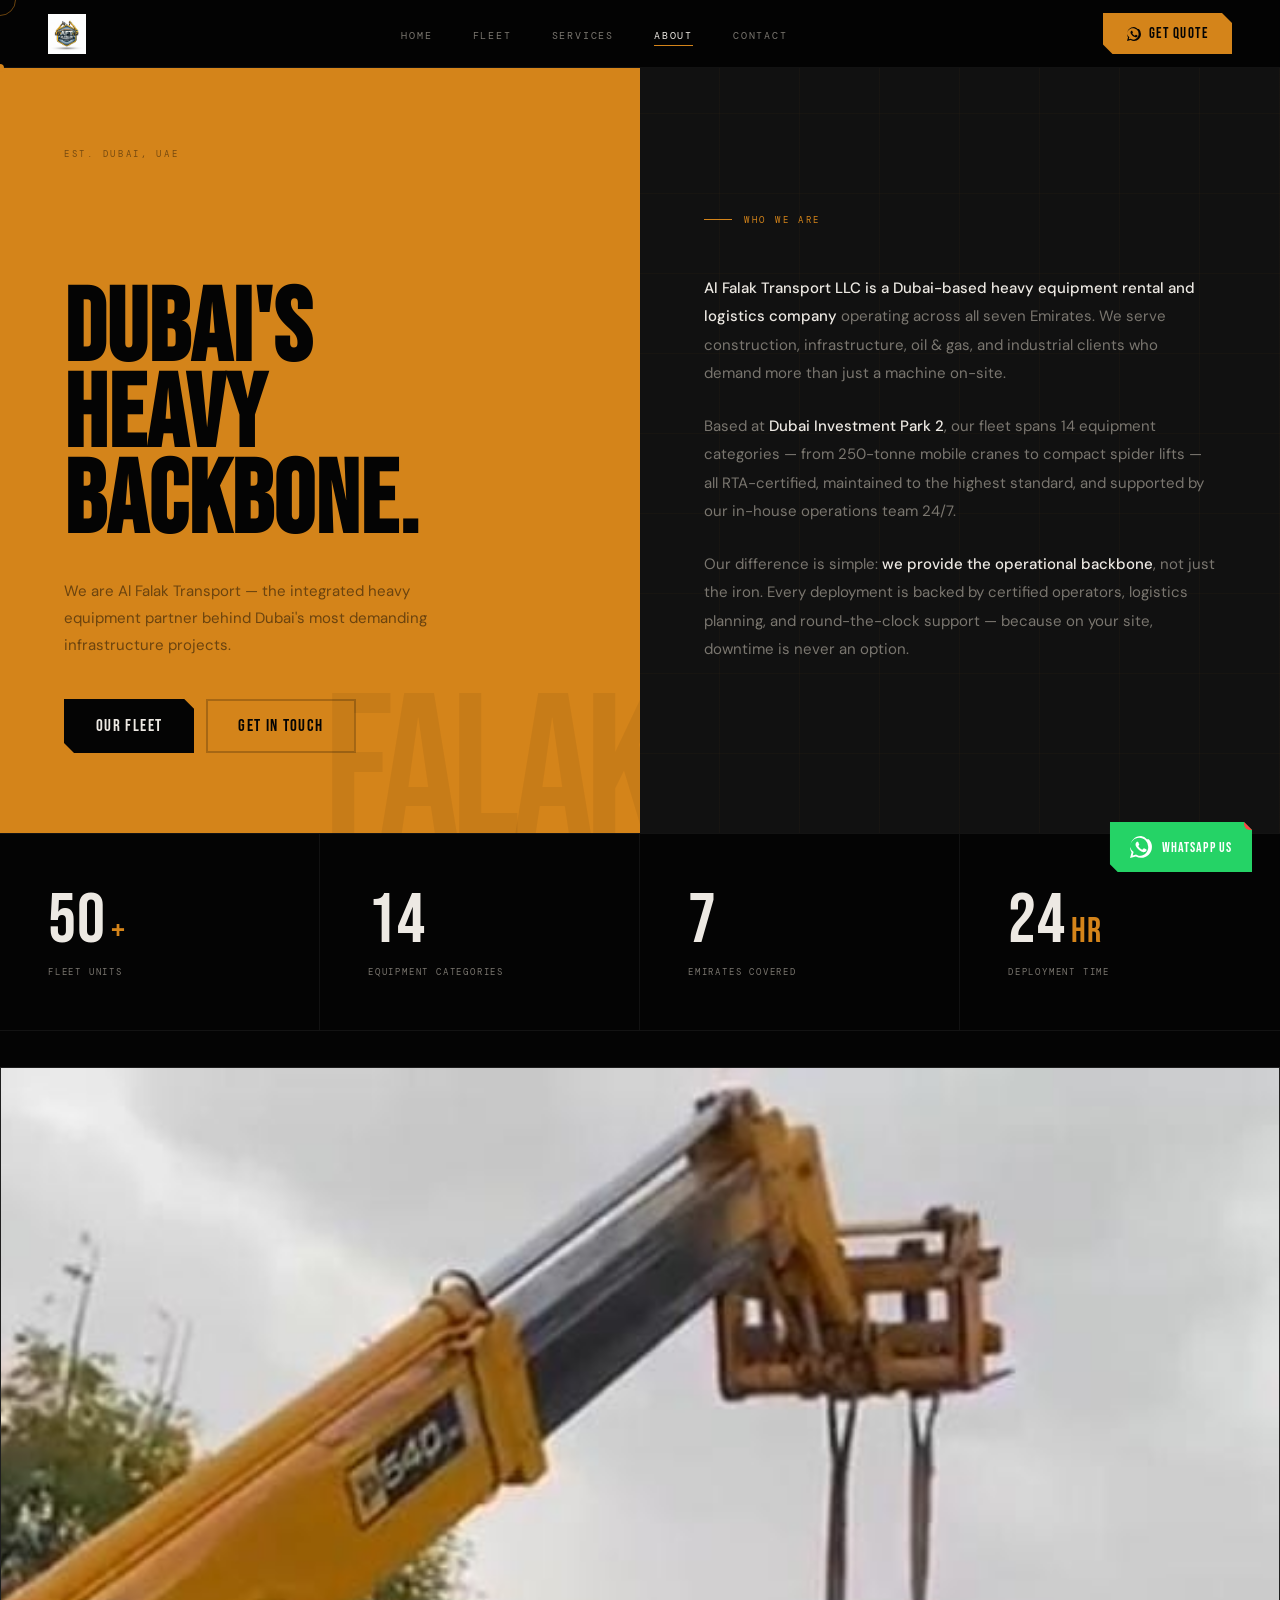
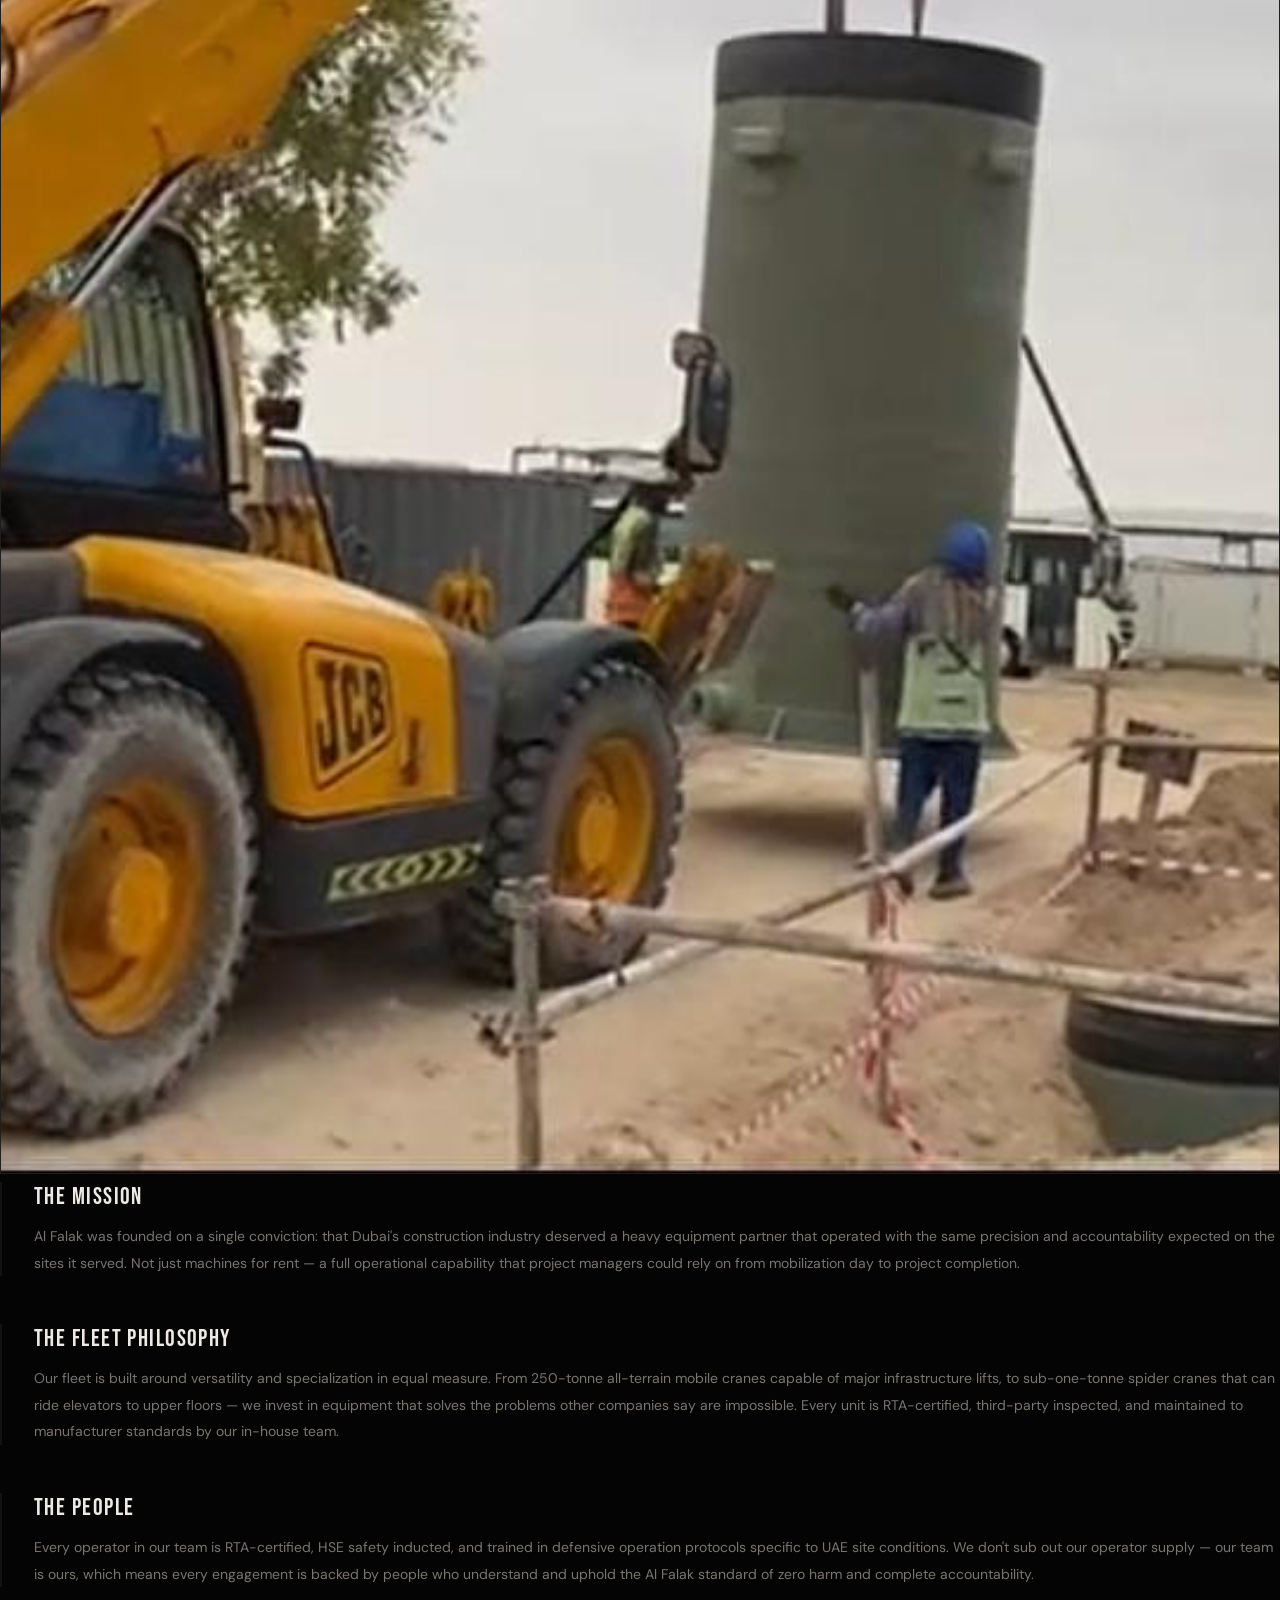
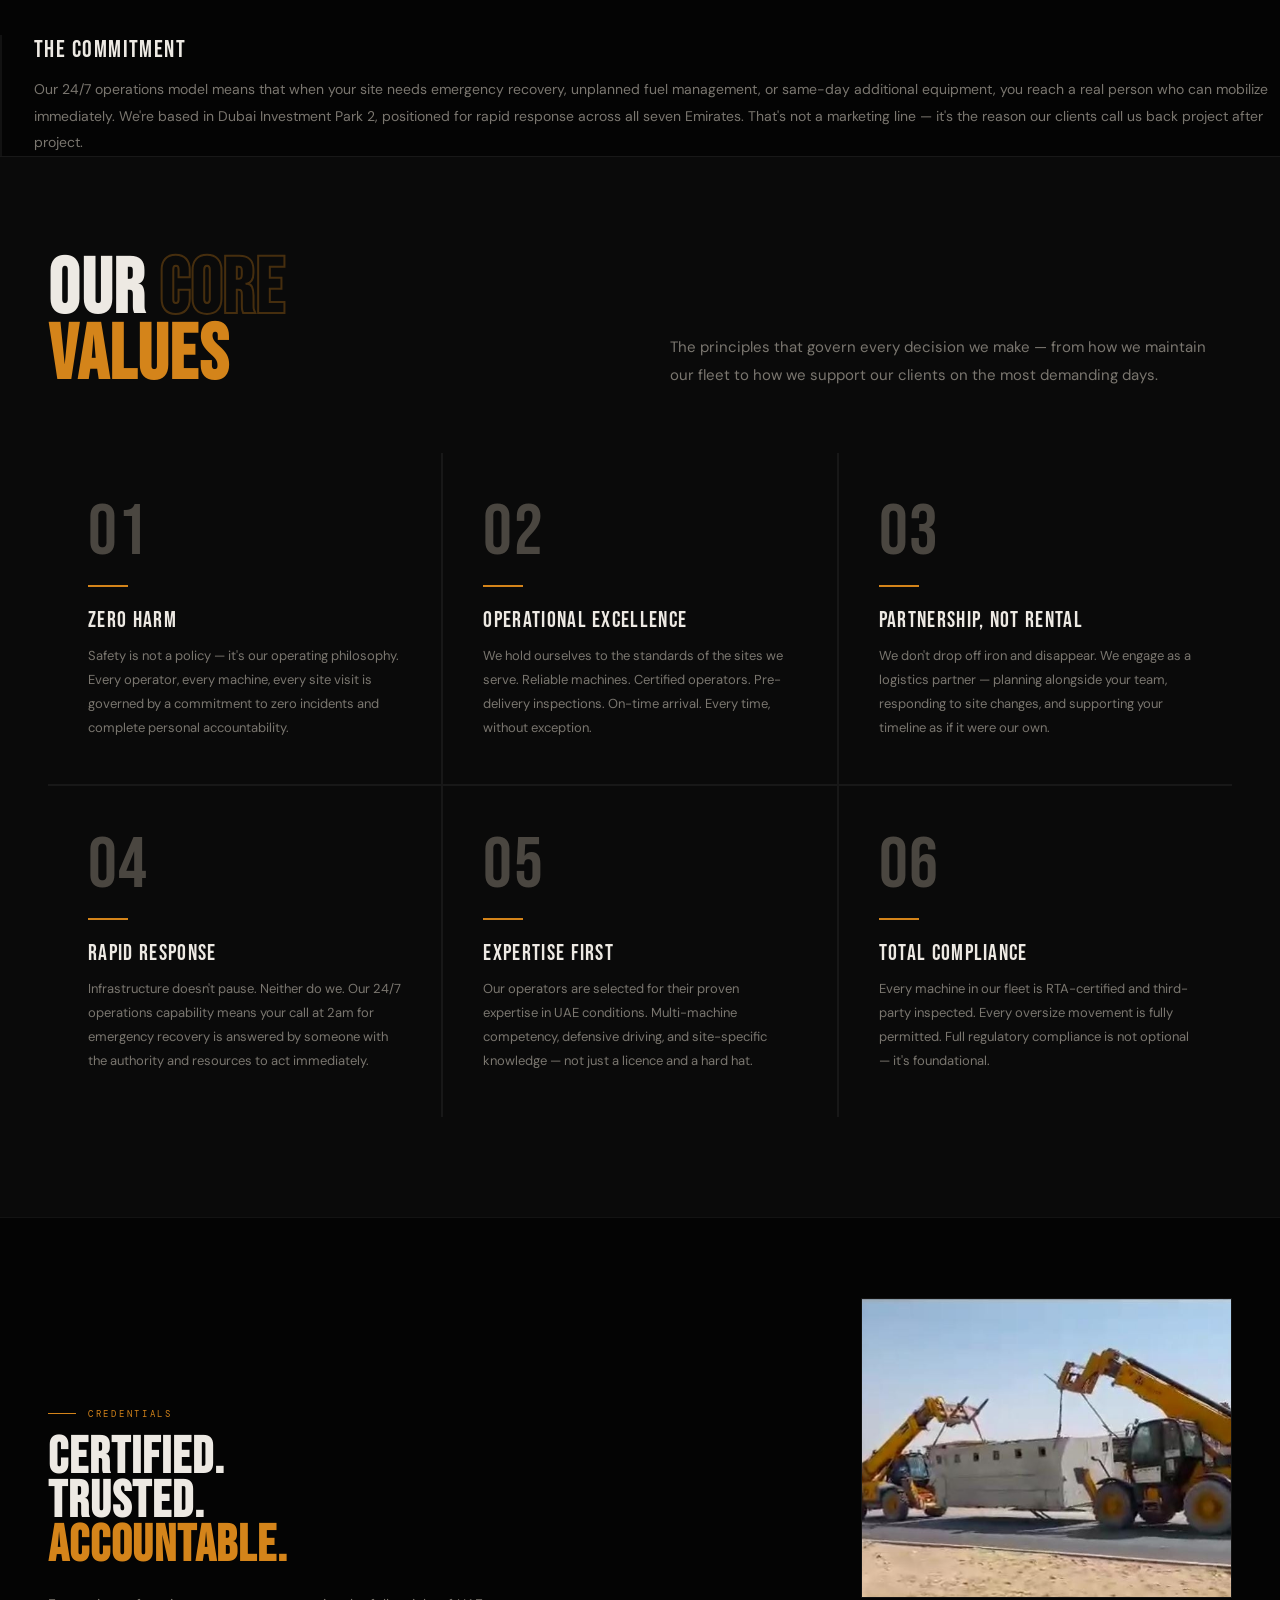
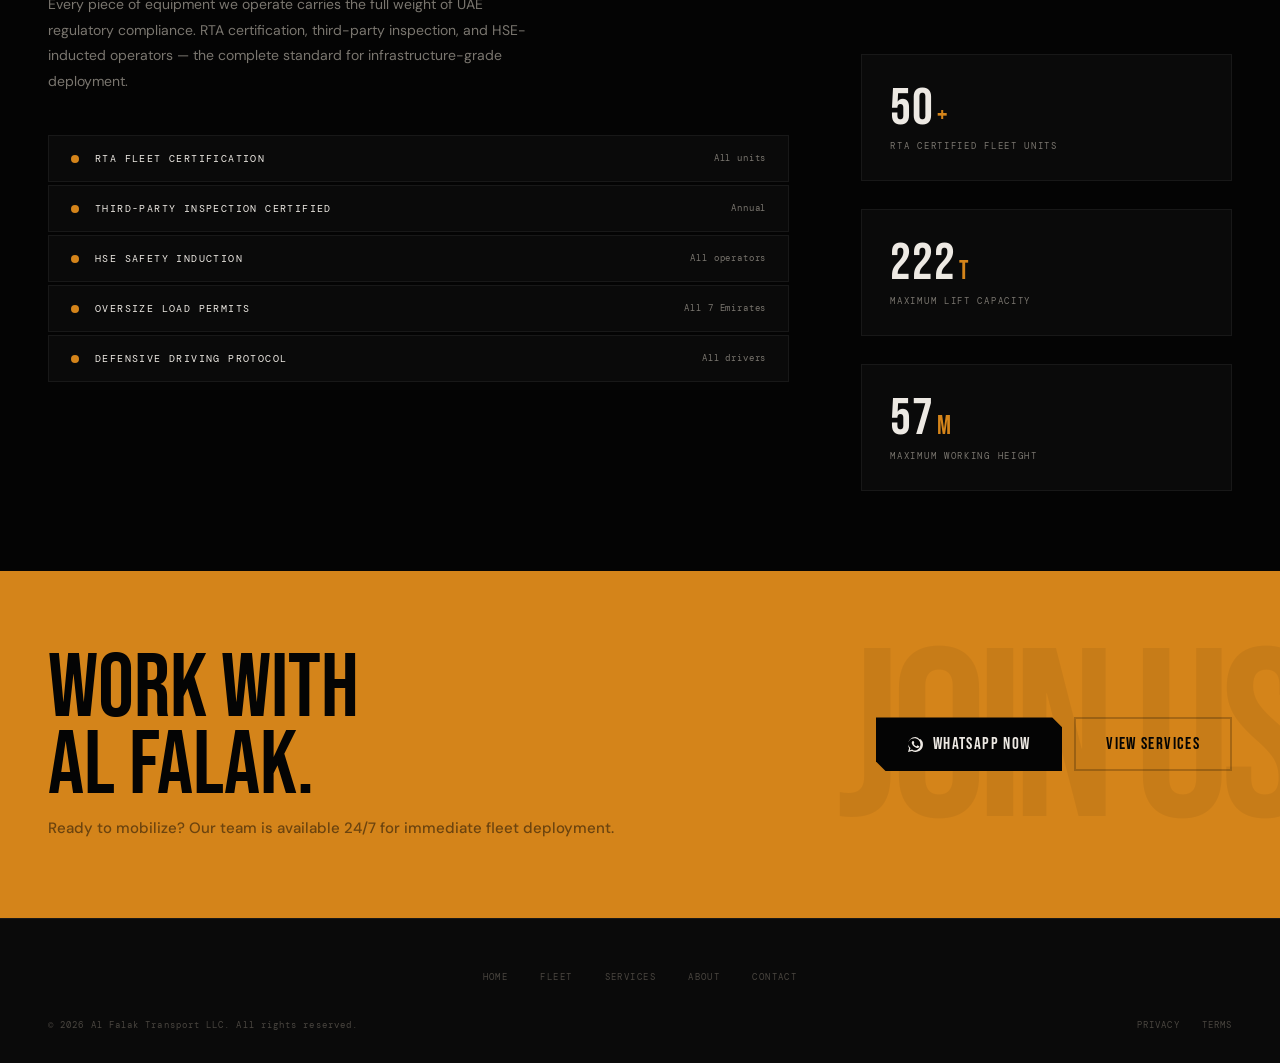
==== about.html @ 66dac96b "first commit" ====
<!DOCTYPE html>
<html lang="en">

<head>
  <meta charset="UTF-8">
  <meta name="viewport" content="width=device-width,initial-scale=1">
  <title>About — Al Falak Transport LLC</title>
  <link rel="preconnect" href="https://fonts.googleapis.com">
  <link
    href="https://fonts.googleapis.com/css2?family=Bebas+Neue&family=DM+Mono:wght@300;400;500&family=DM+Sans:opsz,wght@9..40,300;9..40,400;9..40,500&display=swap"
    rel="stylesheet">
  <style>
    :root {
      --bg: #040404;
      --s1: #0a0a0a;
      --s2: #111;
      --border: rgba(255, 255, 255, .06);
      --ba: rgba(212, 132, 26, .25);
      --amber: #D4841A;
      --a2: #F09820;
      --adim: rgba(212, 132, 26, .1);
      --w: #EDE9E3;
      --g1: #7A766F;
      --g2: #4A4640;
      --D: 'Bebas Neue', cursive;
      --M: 'DM Mono', monospace;
      --B: 'DM Sans', sans-serif;
    }

    *,
    *::before,
    *::after {
      margin: 0;
      padding: 0;
      box-sizing: border-box
    }

    html {
      scroll-behavior: smooth
    }

    body {
      background: var(--bg);
      color: var(--w);
      font-family: var(--B);
      overflow-x: hidden;
      cursor: none
    }

    a {
      text-decoration: none;
      color: inherit
    }

    #CUR {
      width: 8px;
      height: 8px;
      background: var(--amber);
      border-radius: 50%;
      position: fixed;
      pointer-events: none;
      z-index: 9990;
      transform: translate(-50%, -50%);
      transition: width .2s, height .2s
    }

    #CUR2 {
      width: 32px;
      height: 32px;
      border: 1px solid rgba(212, 132, 26, .5);
      border-radius: 50%;
      position: fixed;
      pointer-events: none;
      z-index: 9989;
      transform: translate(-50%, -50%);
      transition: width .25s, height .25s, border-color .25s
    }

    body.hov #CUR {
      width: 14px;
      height: 14px
    }

    body.hov #CUR2 {
      width: 48px;
      height: 48px;
      border-color: var(--amber)
    }

    nav {
      position: fixed;
      top: 0;
      inset-inline: 0;
      z-index: 800;
      height: 68px;
      display: flex;
      align-items: center;
      justify-content: space-between;
      padding: 0 48px;
      background: rgba(4, 4, 4, .94);
      border-bottom: 1px solid var(--border);
      backdrop-filter: blur(24px)
    }

    .logo {
      display: flex;
      align-items: center;
      gap: 14px
    }

    .logo svg {
      width: 36px;
      height: 36px
    }

    .t1 {
      font-family: var(--D);
      font-size: 22px;
      letter-spacing: .12em;
      color: var(--w)
    }

    .t2 {
      font-family: var(--M);
      font-size: 8px;
      letter-spacing: .24em;
      color: var(--amber);
      text-transform: uppercase
    }

    .nav-links {
      display: flex;
      gap: 40px;
      list-style: none
    }

    .nav-links a {
      font-family: var(--M);
      font-size: 10px;
      letter-spacing: .18em;
      text-transform: uppercase;
      color: var(--g1);
      transition: color .2s;
      position: relative
    }

    .nav-links a::after {
      content: '';
      position: absolute;
      bottom: -4px;
      left: 0;
      right: 0;
      height: 1px;
      background: var(--amber);
      transform: scaleX(0);
      transition: transform .3s
    }

    .nav-links a:hover,
    .nav-links a.active {
      color: var(--w)
    }

    .nav-links a.active::after,
    .nav-links a:hover::after {
      transform: scaleX(1)
    }

    .nav-cta {
      display: flex;
      align-items: center;
      gap: 8px;
      padding: 11px 24px;
      background: var(--amber);
      color: var(--bg);
      font-family: var(--D);
      font-size: 15px;
      letter-spacing: .1em;
      clip-path: polygon(0 0, calc(100% - 10px) 0, 100% 10px, 100% 100%, 10px 100%, 0 calc(100% - 10px));
      transition: background .2s
    }

    .nav-cta:hover {
      background: var(--a2)
    }

    /* HERO — FULL BLEED AMBER SPLIT */
    .hero {
      display: grid;
      grid-template-columns: 1fr 1fr;
      min-height: 85vh;
      margin-top: 68px
    }

    .hero-left {
      background: var(--amber);
      padding: 80px 64px;
      display: flex;
      flex-direction: column;
      justify-content: space-between;
      position: relative;
      overflow: hidden
    }

    .hero-left::before {
      content: 'FALAK';
      position: absolute;
      bottom: -40px;
      right: -20px;
      font-family: var(--D);
      font-size: 200px;
      line-height: 1;
      color: rgba(4, 4, 4, .06);
      letter-spacing: -.04em;
      pointer-events: none
    }

    .hl-tag {
      font-family: var(--M);
      font-size: 9px;
      letter-spacing: .3em;
      color: rgba(4, 4, 4, .45);
      text-transform: uppercase;
      margin-bottom: auto
    }

    .hl-h {
      font-family: var(--D);
      font-size: clamp(72px, 8vw, 128px);
      line-height: .84;
      letter-spacing: .01em;
      text-transform: uppercase;
      color: var(--bg);
      position: relative;
      z-index: 1;
      margin-bottom: 32px
    }

    .hl-sub {
      font-size: 15px;
      line-height: 1.8;
      color: rgba(4, 4, 4, .5);
      max-width: 380px;
      position: relative;
      z-index: 1
    }

    .hl-bottom {
      display: flex;
      gap: 12px;
      position: relative;
      z-index: 1;
      margin-top: 40px
    }

    .btn-dark {
      display: inline-flex;
      align-items: center;
      gap: 10px;
      padding: 16px 32px;
      background: var(--bg);
      color: var(--w);
      font-family: var(--D);
      font-size: 17px;
      letter-spacing: .08em;
      clip-path: polygon(0 0, calc(100% - 10px) 0, 100% 10px, 100% 100%, 10px 100%, 0 calc(100% - 10px));
      transition: background .2s, transform .2s
    }

    .btn-dark:hover {
      background: #1a1a1a;
      transform: translateY(-2px)
    }

    .btn-gd {
      display: inline-flex;
      align-items: center;
      gap: 10px;
      padding: 15px 30px;
      border: 2px solid rgba(4, 4, 4, .22);
      color: var(--bg);
      font-family: var(--D);
      font-size: 17px;
      letter-spacing: .08em;
      transition: background .2s, transform .2s
    }

    .btn-gd:hover {
      background: rgba(4, 4, 4, .08);
      transform: translateY(-2px)
    }

    .hero-right {
      background: var(--s2);
      padding: 80px 64px;
      display: flex;
      flex-direction: column;
      justify-content: center;
      position: relative;
      overflow: hidden
    }

    .hero-right::before {
      content: '';
      position: absolute;
      inset: 0;
      background-image: repeating-linear-gradient(0deg, transparent, transparent 79px, rgba(212, 132, 26, .03) 79px, rgba(212, 132, 26, .03) 80px), repeating-linear-gradient(90deg, transparent, transparent 79px, rgba(212, 132, 26, .03) 79px, rgba(212, 132, 26, .03) 80px)
    }

    .hr-tag {
      font-family: var(--M);
      font-size: 9px;
      letter-spacing: .3em;
      color: var(--amber);
      text-transform: uppercase;
      display: flex;
      align-items: center;
      gap: 12px;
      margin-bottom: 48px;
      position: relative;
      z-index: 1
    }

    .hr-tag::before {
      content: '';
      width: 28px;
      height: 1px;
      background: var(--amber)
    }

    .hr-body {
      position: relative;
      z-index: 1
    }

    .hr-body p {
      font-size: 15px;
      line-height: 1.9;
      color: var(--g1);
      margin-bottom: 24px
    }

    .hr-body p strong {
      color: var(--w);
      font-weight: 500
    }

    /* STATS */
    .stats {
      display: grid;
      grid-template-columns: repeat(4, 1fr);
      border-top: 1px solid var(--border);
      border-bottom: 1px solid var(--border)
    }

    .stat {
      padding: 52px 48px;
      border-right: 1px solid var(--border);
      position: relative;
      overflow: hidden;
      transition: background .3s
    }

    .stat:last-child {
      border-right: none
    }

    .stat:hover {
      background: var(--s1)
    }

    .stat::before {
      content: '';
      position: absolute;
      top: 0;
      inset-inline: 0;
      height: 2px;
      background: var(--amber);
      transform: scaleX(0);
      transform-origin: left;
      transition: transform .5s cubic-bezier(.16, 1, .3, 1)
    }

    .stat:hover::before {
      transform: scaleX(1)
    }

    .sv {
      font-family: var(--D);
      font-size: clamp(48px, 5.5vw, 80px);
      letter-spacing: .02em;
      line-height: 1;
      color: var(--w);
      display: flex;
      align-items: baseline;
      gap: 4px
    }

    .su {
      font-size: .5em;
      color: var(--amber)
    }

    .sl {
      font-family: var(--M);
      font-size: 9px;
      letter-spacing: .2em;
      color: var(--g1);
      text-transform: uppercase;
      margin-top: 10px
    }

    /* STORY */
    .story {
      display: grid;
      grid-template-columns: 1fr 2fr;
      gap: 80px;
      padding: 100px 48px;
      align-items: start
    }

    .story-aside {
      position: sticky;
      top: 100px
    }

    .sa-label {
      font-family: var(--M);
      font-size: 9px;
      letter-spacing: .3em;
      color: var(--amber);
      text-transform: uppercase;
      display: flex;
      align-items: center;
      gap: 12px;
      margin-bottom: 16px
    }

    .sa-label::before {
      content: '';
      width: 28px;
      height: 1px;
      background: var(--amber)
    }

    .sa-h {
      font-family: var(--D);
      font-size: clamp(48px, 5vw, 80px);
      line-height: .86;
      letter-spacing: .02em;
      text-transform: uppercase;
      margin-bottom: 28px
    }

    .sa-h .a {
      color: var(--amber)
    }

    .sa-img {
      width: 100%;
      aspect-ratio: 3/4;
      background: var(--s2);
      position: relative;
      overflow: hidden;
      display: flex;
      align-items: center;
      justify-content: center;
      border: 1px solid var(--border);
      margin-top: 36px
    }

    .sa-img-ph {
      text-align: center;
      padding: 24px
    }

    .sa-img-ph .phi {
      font-size: 48px;
      opacity: .06;
      display: block;
      margin-bottom: 8px
    }

    .sa-img-ph p {
      font-family: var(--M);
      font-size: 7.5px;
      letter-spacing: .16em;
      color: rgba(212, 132, 26, .2);
      line-height: 1.7
    }

    .story-body {
      display: flex;
      flex-direction: column;
      gap: 48px;
      padding-top: 8px
    }

    .sb-block {
      border-left: 2px solid var(--border);
      padding-left: 32px;
      transition: border-color .3s
    }

    .sb-block:hover {
      border-color: var(--amber)
    }

    .sbb-ttl {
      font-family: var(--D);
      font-size: 24px;
      letter-spacing: .06em;
      text-transform: uppercase;
      color: var(--w);
      margin-bottom: 12px
    }

    .sbb-txt {
      font-size: 14px;
      line-height: 1.9;
      color: var(--g1)
    }

    /* VALUES */
    .values {
      background: var(--s1);
      border-top: 1px solid var(--border);
      padding: 100px 48px
    }

    .val-head {
      display: grid;
      grid-template-columns: 1fr 1fr;
      gap: 60px;
      margin-bottom: 64px;
      align-items: end
    }

    .vh-h {
      font-family: var(--D);
      font-size: clamp(52px, 6vw, 96px);
      line-height: .86;
      letter-spacing: .02em;
      text-transform: uppercase
    }

    .vh-h .a {
      color: var(--amber)
    }

    .vh-h .stroke {
      -webkit-text-stroke: 2px rgba(212, 132, 26, .3);
      color: transparent
    }

    .vh-sub {
      font-size: 15px;
      line-height: 1.82;
      color: var(--g1)
    }

    .val-grid {
      display: grid;
      grid-template-columns: repeat(3, 1fr);
      gap: 2px;
      background: var(--border)
    }

    .val-card {
      background: var(--s1);
      padding: 44px 40px;
      position: relative;
      overflow: hidden;
      transition: background .3s
    }

    .val-card:hover {
      background: var(--s2)
    }

    .vc-num {
      font-family: var(--D);
      font-size: 72px;
      letter-spacing: .02em;
      color: var(--g2);
      line-height: 1;
      margin-bottom: 16px;
      transition: color .35s
    }

    .val-card:hover .vc-num {
      color: rgba(212, 132, 26, .15)
    }

    .vc-line {
      width: 40px;
      height: 2px;
      background: var(--amber);
      margin-bottom: 20px;
      transition: width .4s cubic-bezier(.16, 1, .3, 1)
    }

    .val-card:hover .vc-line {
      width: 72px
    }

    .vc-ttl {
      font-family: var(--D);
      font-size: 22px;
      letter-spacing: .06em;
      text-transform: uppercase;
      color: var(--w);
      margin-bottom: 10px
    }

    .vc-txt {
      font-size: 13px;
      line-height: 1.85;
      color: var(--g1)
    }

    /* TEAM / CERTS */
    .certs {
      padding: 80px 48px;
      display: grid;
      grid-template-columns: 2fr 1fr;
      gap: 72px;
      align-items: center;
      border-top: 1px solid var(--border)
    }



    .cl-tag {
      font-family: var(--M);
      font-size: 9px;
      letter-spacing: .3em;
      color: var(--amber);
      text-transform: uppercase;
      display: flex;
      align-items: center;
      gap: 12px;
      margin-bottom: 16px
    }

    .cl-tag::before {
      content: '';
      width: 28px;
      height: 1px;
      background: var(--amber)
    }

    .cl-h {
      font-family: var(--D);
      font-size: clamp(40px, 4vw, 64px);
      line-height: .86;
      letter-spacing: .02em;
      text-transform: uppercase;
      margin-bottom: 24px
    }

    .cl-h .a {
      color: var(--amber)
    }

    .cl-txt {
      font-size: 14px;
      line-height: 1.85;
      color: var(--g1);
      max-width: 480px;
      margin-bottom: 40px
    }

    .cert-badges {
      display: flex;
      flex-direction: column;
      gap: 3px
    }

    .cert-badge {
      display: flex;
      align-items: center;
      gap: 16px;
      padding: 16px 22px;
      background: var(--s1);
      border: 1px solid var(--border);
      transition: border-color .3s, background .3s
    }

    .cert-badge:hover {
      background: var(--s2);
      border-color: var(--ba)
    }

    .cb-dot {
      width: 8px;
      height: 8px;
      border-radius: 50%;
      background: var(--amber);
      flex-shrink: 0
    }

    .cb-text {
      font-family: var(--M);
      font-size: 10px;
      letter-spacing: .14em;
      color: var(--w);
      text-transform: uppercase
    }

    .cb-note {
      font-family: var(--M);
      font-size: 8.5px;
      letter-spacing: .1em;
      color: var(--g1);
      margin-left: auto
    }

    .cert-right {
      display: flex;
      flex-direction: column;
      gap: 28px
    }

    .cri-block {
      padding: 28px;
      background: var(--s1);
      border: 1px solid var(--border);
      position: relative;
      overflow: hidden;
      transition: border-color .3s
    }

    .cri-block:hover {
      border-color: var(--ba)
    }

    .cri-val {
      font-family: var(--D);
      font-size: 52px;
      letter-spacing: .02em;
      color: var(--w);
      line-height: 1;
      display: flex;
      align-items: baseline;
      gap: 3px
    }

    .cri-val .u {
      font-size: 26px;
      color: var(--amber)
    }

    .cri-lbl {
      font-family: var(--M);
      font-size: 8.5px;
      letter-spacing: .2em;
      color: var(--g1);
      text-transform: uppercase;
      margin-top: 6px
    }

    /* CTA */
    .cta-band {
      background: var(--amber);
      padding: 80px 48px;
      position: relative;
      overflow: hidden;
      display: flex;
      align-items: center;
      justify-content: space-between;
      gap: 32px;
      flex-wrap: wrap
    }

    .cta-band::before {
      content: 'JOIN US';
      position: absolute;
      right: -20px;
      top: 50%;
      transform: translateY(-50%);
      font-family: var(--D);
      font-size: 240px;
      line-height: 1;
      color: rgba(4, 4, 4, .06);
      pointer-events: none;
      white-space: nowrap;
      letter-spacing: -.04em
    }

    .cta-h {
      font-family: var(--D);
      font-size: clamp(48px, 7vw, 108px);
      line-height: .86;
      text-transform: uppercase;
      color: var(--bg);
      position: relative;
      z-index: 1
    }

    .cta-sub {
      font-size: 15px;
      color: rgba(4, 4, 4, .5);
      margin-top: 12px;
      font-weight: 500
    }

    .cta-btns {
      display: flex;
      gap: 12px;
      position: relative;
      z-index: 1;
      flex-wrap: wrap
    }

    footer {
      background: var(--s1);
      border-top: 1px solid var(--border);
      padding: 52px 48px 32px
    }

    .foot-bot {
      display: flex;
      justify-content: space-between;
      align-items: center;
      flex-wrap: wrap;
      gap: 12px
    }

    .foot-links {
      display: flex;
      gap: 32px;
      justify-content: center;
      flex-wrap: wrap;
      margin-bottom: 36px
    }

    .foot-links a {
      font-family: var(--M);
      font-size: 9px;
      letter-spacing: .16em;
      text-transform: uppercase;
      color: var(--g2);
      transition: color .2s
    }

    .foot-links a:hover {
      color: var(--amber)
    }

    .copy {
      font-family: var(--M);
      font-size: 9px;
      letter-spacing: .12em;
      color: var(--g2)
    }

    .legal {
      display: flex;
      gap: 22px
    }

    .legal a {
      font-family: var(--M);
      font-size: 9px;
      letter-spacing: .12em;
      color: var(--g2);
      text-transform: uppercase;
      transition: color .2s
    }

    .legal a:hover {
      color: var(--g1)
    }

    .rev {
      opacity: 0;
      transform: translateY(36px);
      transition: opacity .9s ease, transform .9s cubic-bezier(.16, 1, .3, 1)
    }

    .rev.in {
      opacity: 1;
      transform: none
    }

    .d1 {
      transition-delay: .1s
    }

    .d2 {
      transition-delay: .2s
    }

    .d3 {
      transition-delay: .3s
    }

    .d4 {
      transition-delay: .4s
    }

    @media(max-width:1100px) {
      .story {
        grid-template-columns: 1fr
      }

      .story-aside {
        position: static
      }

      .val-grid {
        grid-template-columns: repeat(2, 1fr)
      }

      .certs {
        grid-template-columns: 1fr
      }
    }

    @media(max-width:900px) {
      .hero {
        grid-template-columns: 1fr
      }

      .val-head {
        grid-template-columns: 1fr
      }

      .stats {
        grid-template-columns: repeat(2, 1fr)
      }
    }

    @media(max-width:700px) {
      nav {
        padding: 0 20px
      }

      .nav-links {
        display: none
      }

      .hero-left,
      .hero-right {
        padding: 60px 24px
      }

      .stats .stat {
        padding: 36px 24px
      }

      .story,
      .values,
      .certs {
        padding: 64px 24px
      }

      .cta-band {
        padding: 64px 24px;
        flex-direction: column
      }

      .cta-btns {
        flex-direction: column;
        width: 100%
      }

      .val-grid {
        grid-template-columns: 1fr
      }

      footer {
        padding: 40px 20px 24px
      }
    }

    .wa-float {
      position: fixed;
      bottom: 28px;
      right: 28px;
      z-index: 8000
    }

    .wa-bubble {
      display: flex;
      align-items: center;
      gap: 10px;
      background: #25D366;
      padding: 14px 20px;
      clip-path: polygon(0 0, calc(100% - 8px) 0, 100% 8px, 100% 100%, 8px 100%, 0 calc(100% - 8px));
      cursor: pointer;
      transition: transform .2s;
      text-decoration: none;
      box-shadow: 0 4px 24px rgba(37, 211, 102, .3)
    }

    .wa-bubble:hover {
      transform: translateY(-3px)
    }

    .wa-label {
      font-family: var(--D);
      font-size: 14px;
      letter-spacing: .08em;
      color: #fff;
      white-space: nowrap
    }

    .wa-ping {
      position: absolute;
      top: -4px;
      right: -4px;
      width: 12px;
      height: 12px;
      border-radius: 50%;
      background: #ff4444;
      animation: waping 1.8s ease-in-out infinite
    }

    @keyframes waping {

      0%,
      100% {
        transform: scale(1);
        opacity: 1
      }

      50% {
        transform: scale(1.5);
        opacity: 0
      }
    }
  </style>
</head>

<body>
  <div class="wa-float"><a href="https://wa.me/971551092200" class="wa-bubble" target="_blank" rel="noopener">
      <div class="wa-ping"
        style="position:absolute;top:-4px;right:-4px;width:12px;height:12px;border-radius:50%;background:#ff4444;animation:waping 1.8s ease-in-out infinite">
      </div><svg width="22" height="22" viewBox="0 0 24 24" fill="white">
        <path
          d="M17.47 14.38c-.3-.15-1.76-.87-2.03-.97-.27-.1-.47-.15-.67.15-.2.3-.77.97-.94 1.16-.17.2-.35.22-.64.08-.3-.15-1.26-.46-2.39-1.48-.88-.79-1.48-1.76-1.65-2.06-.17-.3-.02-.46.13-.6.13-.14.3-.35.45-.52.15-.17.2-.3.3-.5.1-.2.05-.37-.02-.52-.08-.15-.67-1.61-.92-2.21-.24-.58-.49-.5-.67-.51-.17-.01-.37-.01-.57-.01-.2 0-.52.07-.79.37-.27.3-1.04 1.02-1.04 2.48s1.07 2.88 1.21 3.07c.15.2 2.1 3.2 5.08 4.49.71.3 1.26.49 1.69.63.71.23 1.36.19 1.87.12.57-.09 1.76-.72 2.01-1.41.25-.7.25-1.29.17-1.41-.07-.13-.27-.2-.57-.35m-5.42 7.4h-.01a9.87 9.87 0 01-5.03-1.38l-.36-.21-3.74.98 1-3.65-.24-.37A9.86 9.86 0 01.16 11.89C.16 6.44 4.6 2 10.05 2c2.64 0 5.12 1.03 6.99 2.9a9.82 9.82 0 012.89 6.99c0 5.45-4.44 9.88-9.88 9.88m8.41-18.3A11.81 11.81 0 0012.05 0C5.5 0 .16 5.34.16 11.89c0 2.1.55 4.14 1.59 5.95L.06 24l6.3-1.65a11.88 11.88 0 005.68 1.45h.01c6.55 0 11.89-5.34 11.89-11.89a11.82 11.82 0 00-3.48-8.41" />
      </svg><span class="wa-label">WhatsApp Us</span>
    </a></div>
  <div id="CUR"></div>
  <div id="CUR2"></div>
  <nav>
    <a href="index.html" class="logo">
      <img src="images/ui/logo.jpg" alt="Al Falak Transport Logo" style="height:40px;width:auto;display:block;">
    </a>
    <ul class="nav-links">
      <li><a href="index.html">Home</a></li>
      <li><a href="fleet.html">Fleet</a></li>
      <li><a href="services.html">Services</a></li>
      <li><a href="about.html" class="active">About</a></li>
      <li><a href="contact.html">Contact</a></li>
    </ul>
    <a href="https://wa.me/971551092200" class="nav-cta">
      <svg width="14" height="14" viewBox="0 0 24 24" fill="currentColor">
        <path
          d="M17.47 14.38c-.3-.15-1.76-.87-2.03-.97-.27-.1-.47-.15-.67.15-.2.3-.77.97-.94 1.16-.17.2-.35.22-.64.08-.3-.15-1.26-.46-2.39-1.48-.88-.79-1.48-1.76-1.65-2.06-.17-.3-.02-.46.13-.6.13-.14.3-.35.45-.52.15-.17.2-.3.3-.5.1-.2.05-.37-.02-.52-.08-.15-.67-1.61-.92-2.21-.24-.58-.49-.5-.67-.51-.17-.01-.37-.01-.57-.01-.2 0-.52.07-.79.37-.27.3-1.04 1.02-1.04 2.48s1.07 2.88 1.21 3.07c.15.2 2.1 3.2 5.08 4.49.71.3 1.26.49 1.69.63.71.23 1.36.19 1.87.12.57-.09 1.76-.72 2.01-1.41.25-.7.25-1.29.17-1.41-.07-.13-.27-.2-.57-.35m-5.42 7.4h-.01a9.87 9.87 0 01-5.03-1.38l-.36-.21-3.74.98 1-3.65-.24-.37A9.86 9.86 0 01.16 11.89C.16 6.44 4.6 2 10.05 2c2.64 0 5.12 1.03 6.99 2.9a9.82 9.82 0 012.89 6.99c0 5.45-4.44 9.88-9.88 9.88m8.41-18.3A11.81 11.81 0 0012.05 0C5.5 0 .16 5.34.16 11.89c0 2.1.55 4.14 1.59 5.95L.06 24l6.3-1.65a11.88 11.88 0 005.68 1.45h.01c6.55 0 11.89-5.34 11.89-11.89a11.82 11.82 0 00-3.48-8.41" />
      </svg>
      GET QUOTE
    </a>
  </nav>

  <!-- HERO SPLIT -->
  <div class="hero">
    <div class="hero-left">
      <div class="hl-tag">Est. Dubai, UAE</div>
      <h1 class="hl-h">DUBAI'S<br>HEAVY<br>BACKBONE.</h1>
      <div>
        <p class="hl-sub">We are Al Falak Transport — the integrated heavy equipment partner behind Dubai's most
          demanding infrastructure projects.</p>
        <div class="hl-bottom">
          <a href="fleet.html" class="btn-dark">Our Fleet</a>
          <a href="contact.html" class="btn-gd">Get in Touch</a>
        </div>
      </div>
    </div>
    <div class="hero-right">
      <div class="hr-tag">Who We Are</div>
      <div class="hr-body">
        <p><strong>Al Falak Transport LLC is a Dubai-based heavy equipment rental and logistics company</strong>
          operating across all seven Emirates. We serve construction, infrastructure, oil & gas, and industrial clients
          who demand more than just a machine on-site.</p>
        <p>Based at <strong>Dubai Investment Park 2</strong>, our fleet spans 14 equipment categories — from 250-tonne
          mobile cranes to compact spider lifts — all RTA-certified, maintained to the highest standard, and supported
          by our in-house operations team 24/7.</p>
        <p>Our difference is simple: <strong>we provide the operational backbone</strong>, not just the iron. Every
          deployment is backed by certified operators, logistics planning, and round-the-clock support — because on your
          site, downtime is never an option.</p>
      </div>
    </div>
  </div>

  <!-- STATS -->
  <div class="stats">
    <div class="stat rev">
      <div class="sv"><span class="counter" data-to="50">0</span><span class="su">+</span></div>
      <div class="sl">Fleet Units</div>
    </div>
    <div class="stat rev d1">
      <div class="sv"><span class="counter" data-to="14">0</span></div>
      <div class="sl">Equipment Categories</div>
    </div>
    <div class="stat rev d2">
      <div class="sv"><span class="counter" data-to="7">0</span></div>
      <div class="sl">Emirates Covered</div>
    </div>
    <div class="stat rev d3">
      <div class="sv"><span class="counter" data-to="24">0</span><span class="su">hr</span></div>
      <div class="sl">Deployment Time</div>
    </div>
  </div>

  <!-- STORY -->
  <div class="sa-img">
    <img src="images/content/fleet_yard.jpg" alt="Al Falak fleet in yard"
      style="width:100%;height:100%;object-fit:cover;">
  </div>
  </div>
  <div class="story-body">
    <div class="sb-block rev">
      <div class="sbb-ttl">The Mission</div>
      <div class="sbb-txt">Al Falak was founded on a single conviction: that Dubai's construction industry deserved a
        heavy equipment partner that operated with the same precision and accountability expected on the sites it
        served. Not just machines for rent — a full operational capability that project managers could rely on from
        mobilization day to project completion.</div>
    </div>
    <div class="sb-block rev d1">
      <div class="sbb-ttl">The Fleet Philosophy</div>
      <div class="sbb-txt">Our fleet is built around versatility and specialization in equal measure. From 250-tonne
        all-terrain mobile cranes capable of major infrastructure lifts, to sub-one-tonne spider cranes that can ride
        elevators to upper floors — we invest in equipment that solves the problems other companies say are
        impossible. Every unit is RTA-certified, third-party inspected, and maintained to manufacturer standards by
        our in-house team.</div>
    </div>
    <div class="sb-block rev d2">
      <div class="sbb-ttl">The People</div>
      <div class="sbb-txt">Every operator in our team is RTA-certified, HSE safety inducted, and trained in defensive
        operation protocols specific to UAE site conditions. We don't sub out our operator supply — our team is ours,
        which means every engagement is backed by people who understand and uphold the Al Falak standard of zero harm
        and complete accountability.</div>
    </div>
    <div class="sb-block rev d3">
      <div class="sbb-ttl">The Commitment</div>
      <div class="sbb-txt">Our 24/7 operations model means that when your site needs emergency recovery, unplanned
        fuel management, or same-day additional equipment, you reach a real person who can mobilize immediately. We're
        based in Dubai Investment Park 2, positioned for rapid response across all seven Emirates. That's not a
        marketing line — it's the reason our clients call us back project after project.</div>
    </div>
  </div>
  </div>

  <!-- VALUES -->
  <div class="values">
    <div class="val-head rev">
      <div>
        <h2 class="vh-h">OUR <span class="stroke">CORE</span><br><span class="a">VALUES</span></h2>
      </div>
      <p class="vh-sub">The principles that govern every decision we make — from how we maintain our fleet to how we
        support our clients on the most demanding days.</p>
    </div>
    <div class="val-grid">
      <div class="val-card rev">
        <div class="vc-num">01</div>
        <div class="vc-line"></div>
        <div class="vc-ttl">Zero Harm</div>
        <div class="vc-txt">Safety is not a policy — it's our operating philosophy. Every operator, every machine, every
          site visit is governed by a commitment to zero incidents and complete personal accountability.</div>
      </div>
      <div class="val-card rev d1">
        <div class="vc-num">02</div>
        <div class="vc-line"></div>
        <div class="vc-ttl">Operational Excellence</div>
        <div class="vc-txt">We hold ourselves to the standards of the sites we serve. Reliable machines. Certified
          operators. Pre-delivery inspections. On-time arrival. Every time, without exception.</div>
      </div>
      <div class="val-card rev d2">
        <div class="vc-num">03</div>
        <div class="vc-line"></div>
        <div class="vc-ttl">Partnership, Not Rental</div>
        <div class="vc-txt">We don't drop off iron and disappear. We engage as a logistics partner — planning alongside
          your team, responding to site changes, and supporting your timeline as if it were our own.</div>
      </div>
      <div class="val-card rev">
        <div class="vc-num">04</div>
        <div class="vc-line"></div>
        <div class="vc-ttl">Rapid Response</div>
        <div class="vc-txt">Infrastructure doesn't pause. Neither do we. Our 24/7 operations capability means your call
          at 2am for emergency recovery is answered by someone with the authority and resources to act immediately.
        </div>
      </div>
      <div class="val-card rev d1">
        <div class="vc-num">05</div>
        <div class="vc-line"></div>
        <div class="vc-ttl">Expertise First</div>
        <div class="vc-txt">Our operators are selected for their proven expertise in UAE conditions. Multi-machine
          competency, defensive driving, and site-specific knowledge — not just a licence and a hard hat.</div>
      </div>
      <div class="val-card rev d2">
        <div class="vc-num">06</div>
        <div class="vc-line"></div>
        <div class="vc-ttl">Total Compliance</div>
        <div class="vc-txt">Every machine in our fleet is RTA-certified and third-party inspected. Every oversize
          movement is fully permitted. Full regulatory compliance is not optional — it's foundational.</div>
      </div>
    </div>
  </div>

  <!-- CERTIFICATIONS -->
  <div class="certs">
    <div class="cert-left rev">
      <div class="cl-tag">Credentials</div>
      <h2 class="cl-h">CERTIFIED.<br>TRUSTED.<br><span class="a">ACCOUNTABLE.</span></h2>
      <p class="cl-txt">Every piece of equipment we operate carries the full weight of UAE regulatory compliance. RTA
        certification, third-party inspection, and HSE-inducted operators — the complete standard for
        infrastructure-grade deployment.</p>
      <div class="cert-badges">
        <div class="cert-badge"><span class="cb-dot"></span><span class="cb-text">RTA Fleet Certification</span><span
            class="cb-note">All units</span></div>
        <div class="cert-badge"><span class="cb-dot"></span><span class="cb-text">Third-Party Inspection
            Certified</span><span class="cb-note">Annual</span></div>
        <div class="cert-badge"><span class="cb-dot"></span><span class="cb-text">HSE Safety Induction</span><span
            class="cb-note">All operators</span></div>
        <div class="cert-badge"><span class="cb-dot"></span><span class="cb-text">Oversize Load Permits</span><span
            class="cb-note">All 7 Emirates</span></div>
        <div class="cert-badge"><span class="cb-dot"></span><span class="cb-text">Defensive Driving Protocol</span><span
            class="cb-note">All drivers</span></div>
      </div>
    </div>
    <div class="cert-right">
      <img src="images/content/site_operation_wide.jpg" alt="Al Falak site operations"
        style="width:100%;height:300px;object-fit:cover;margin-bottom:28px;border:1px solid var(--border);">
      <div class="cri-block rev">
        <div class="cri-val"><span class="counter" data-to="50">0</span><span class="u">+</span></div>
        <div class="cri-lbl">RTA Certified Fleet Units</div>
      </div>
      <div class="cri-block rev d1">
        <div class="cri-val"><span class="counter" data-to="250">0</span><span class="u">T</span></div>
        <div class="cri-lbl">Maximum Lift Capacity</div>
      </div>
      <div class="cri-block rev d2">
        <div class="cri-val"><span class="counter" data-to="57">0</span><span class="u">M</span></div>
        <div class="cri-lbl">Maximum Working Height</div>
      </div>
    </div>
  </div>

  <!-- CTA -->
  <div class="cta-band">
    <div>
      <div class="cta-h">WORK WITH<br>AL FALAK.</div>
      <p class="cta-sub">Ready to mobilize? Our team is available 24/7 for immediate fleet deployment.</p>
    </div>
    <div class="cta-btns">
      <a href="https://wa.me/971551092200" class="btn-dark">
        <svg width="15" height="15" viewBox="0 0 24 24" fill="currentColor">
          <path
            d="M17.47 14.38c-.3-.15-1.76-.87-2.03-.97-.27-.1-.47-.15-.67.15-.2.3-.77.97-.94 1.16-.17.2-.35.22-.64.08-.3-.15-1.26-.46-2.39-1.48-.88-.79-1.48-1.76-1.65-2.06-.17-.3-.02-.46.13-.6.13-.14.3-.35.45-.52.15-.17.2-.3.3-.5.1-.2.05-.37-.02-.52-.08-.15-.67-1.61-.92-2.21-.24-.58-.49-.5-.67-.51-.17-.01-.37-.01-.57-.01-.2 0-.52.07-.79.37-.27.3-1.04 1.02-1.04 2.48s1.07 2.88 1.21 3.07c.15.2 2.1 3.2 5.08 4.49.71.3 1.26.49 1.69.63.71.23 1.36.19 1.87.12.57-.09 1.76-.72 2.01-1.41.25-.7.25-1.29.17-1.41-.07-.13-.27-.2-.57-.35m-5.42 7.4h-.01a9.87 9.87 0 01-5.03-1.38l-.36-.21-3.74.98 1-3.65-.24-.37A9.86 9.86 0 01.16 11.89C.16 6.44 4.6 2 10.05 2c2.64 0 5.12 1.03 6.99 2.9a9.82 9.82 0 012.89 6.99c0 5.45-4.44 9.88-9.88 9.88m8.41-18.3A11.81 11.81 0 0012.05 0C5.5 0 .16 5.34.16 11.89c0 2.1.55 4.14 1.59 5.95L.06 24l6.3-1.65a11.88 11.88 0 005.68 1.45h.01c6.55 0 11.89-5.34 11.89-11.89a11.82 11.82 0 00-3.48-8.41" />
        </svg>
        WhatsApp Now
      </a>
      <a href="contact.html" class="btn-gd" style="border-color:rgba(4,4,4,.22)">View Services</a>
    </div>
  </div>

  <footer>
    <div class="foot-links">
      <a href="index.html">Home</a><a href="fleet.html">Fleet</a><a href="services.html">Services</a><a
        href="about.html">About</a><a href="contact.html">Contact</a>
    </div>
    <div class="foot-bot">
      <div class="copy">© 2026 Al Falak Transport LLC. All rights reserved.</div>
      <div class="legal"><a href="#">Privacy</a><a href="#">Terms</a></div>
    </div>
  </footer>

  <script>
    const cur = document.getElementById('CUR'), cur2 = document.getElementById('CUR2');
    let mx = 0, my = 0, rx = 0, ry = 0;
    document.addEventListener('mousemove', e => { mx = e.clientX; my = e.clientY; cur.style.left = mx + 'px'; cur.style.top = my + 'px'; });
    (function l() { rx += (mx - rx) * .12; ry += (my - ry) * .12; cur2.style.left = rx + 'px'; cur2.style.top = ry + 'px'; requestAnimationFrame(l); })();
    document.querySelectorAll('a,button').forEach(el => { el.addEventListener('mouseenter', () => document.body.classList.add('hov')); el.addEventListener('mouseleave', () => document.body.classList.remove('hov')); });
    const io = new IntersectionObserver(e => e.forEach(el => { if (el.isIntersecting) el.target.classList.add('in'); }), { threshold: .1 });
    document.querySelectorAll('.rev').forEach(el => io.observe(el));
    const cio = new IntersectionObserver(e => e.forEach(el => { if (el.isIntersecting && !el.target.dataset.done) { el.target.dataset.done = 1; const to = parseInt(el.target.dataset.to); let v = 0; const t = setInterval(() => { v = Math.min(v + Math.ceil(to / 48), to); el.target.textContent = v; if (v >= to) clearInterval(t); }, 22); } }), { threshold: .5 });
    document.querySelectorAll('.counter').forEach(el => cio.observe(el));
  </script>
</body>

</html>
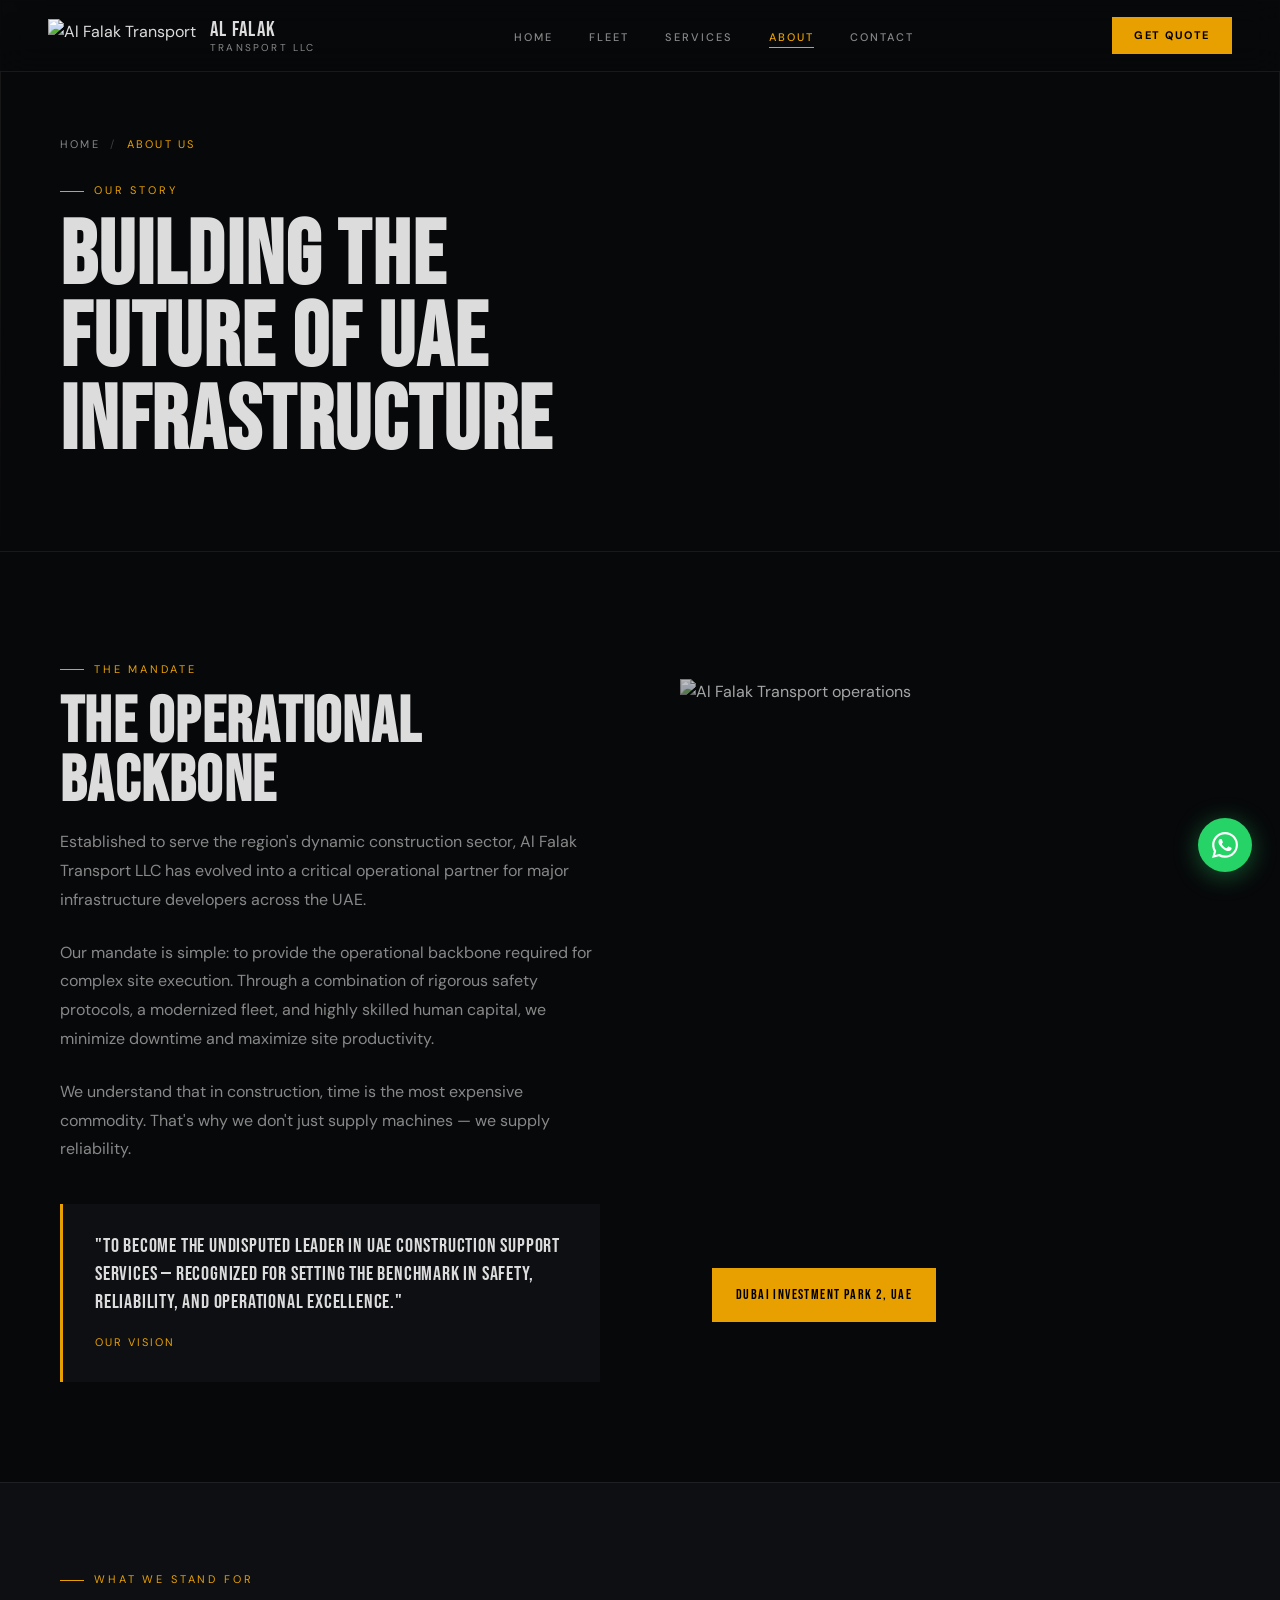
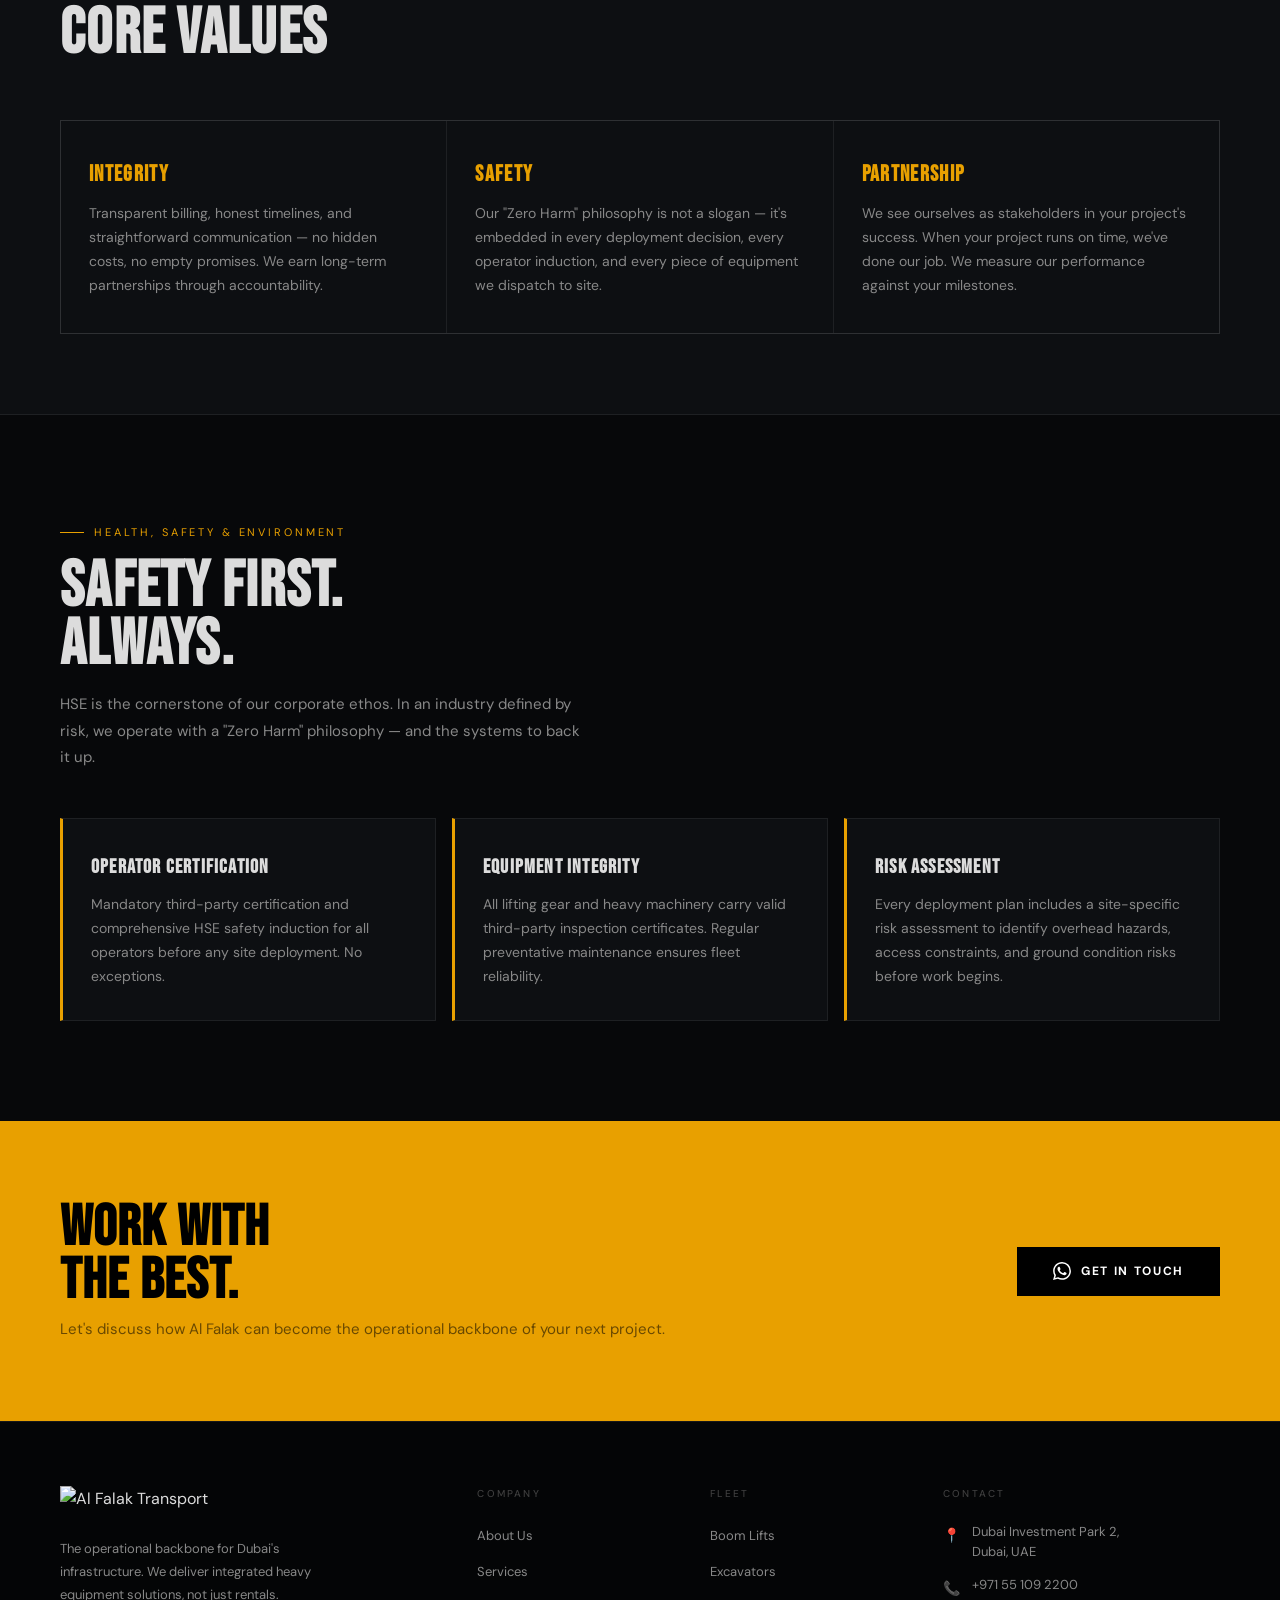
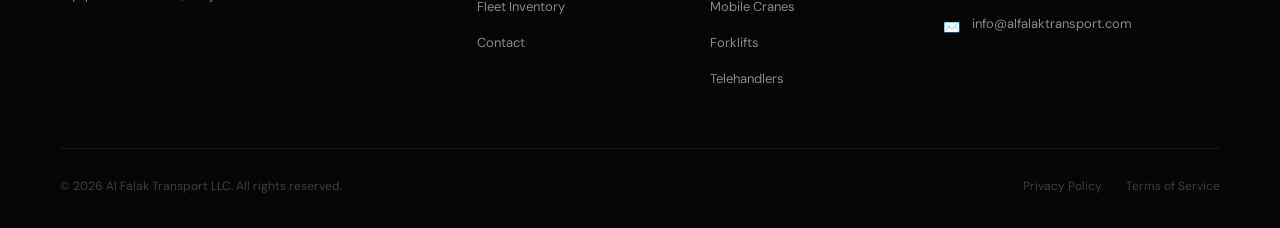
==== commit 34e9c06e: "this new" ====
--- a/about.html
+++ b/about.html
@@ -1,1053 +1,22 @@
 <!DOCTYPE html>
 <html lang="en">
-
 <head>
   <meta charset="UTF-8">
-  <meta name="viewport" content="width=device-width,initial-scale=1">
-  <title>About — Al Falak Transport LLC</title>
+  <meta name="viewport" content="width=device-width, initial-scale=1.0">
+  <title>About Us — Al Falak Transport LLC</title>
+  <meta name="description" content="Al Falak Transport LLC — established to serve the UAE's dynamic construction sector, built on integrity, safety, and operational excellence.">
   <link rel="preconnect" href="https://fonts.googleapis.com">
-  <link
-    href="https://fonts.googleapis.com/css2?family=Bebas+Neue&family=DM+Mono:wght@300;400;500&family=DM+Sans:opsz,wght@9..40,300;9..40,400;9..40,500&display=swap"
-    rel="stylesheet">
-  <style>
-    :root {
-      --bg: #040404;
-      --s1: #0a0a0a;
-      --s2: #111;
-      --border: rgba(255, 255, 255, .06);
-      --ba: rgba(212, 132, 26, .25);
-      --amber: #D4841A;
-      --a2: #F09820;
-      --adim: rgba(212, 132, 26, .1);
-      --w: #EDE9E3;
-      --g1: #7A766F;
-      --g2: #4A4640;
-      --D: 'Bebas Neue', cursive;
-      --M: 'DM Mono', monospace;
-      --B: 'DM Sans', sans-serif;
-    }
-
-    *,
-    *::before,
-    *::after {
-      margin: 0;
-      padding: 0;
-      box-sizing: border-box
-    }
-
-    html {
-      scroll-behavior: smooth
-    }
-
-    body {
-      background: var(--bg);
-      color: var(--w);
-      font-family: var(--B);
-      overflow-x: hidden;
-      cursor: none
-    }
-
-    a {
-      text-decoration: none;
-      color: inherit
-    }
-
-    #CUR {
-      width: 8px;
-      height: 8px;
-      background: var(--amber);
-      border-radius: 50%;
-      position: fixed;
-      pointer-events: none;
-      z-index: 9990;
-      transform: translate(-50%, -50%);
-      transition: width .2s, height .2s
-    }
-
-    #CUR2 {
-      width: 32px;
-      height: 32px;
-      border: 1px solid rgba(212, 132, 26, .5);
-      border-radius: 50%;
-      position: fixed;
-      pointer-events: none;
-      z-index: 9989;
-      transform: translate(-50%, -50%);
-      transition: width .25s, height .25s, border-color .25s
-    }
-
-    body.hov #CUR {
-      width: 14px;
-      height: 14px
-    }
-
-    body.hov #CUR2 {
-      width: 48px;
-      height: 48px;
-      border-color: var(--amber)
-    }
-
-    nav {
-      position: fixed;
-      top: 0;
-      inset-inline: 0;
-      z-index: 800;
-      height: 68px;
-      display: flex;
-      align-items: center;
-      justify-content: space-between;
-      padding: 0 48px;
-      background: rgba(4, 4, 4, .94);
-      border-bottom: 1px solid var(--border);
-      backdrop-filter: blur(24px)
-    }
-
-    .logo {
-      display: flex;
-      align-items: center;
-      gap: 14px
-    }
-
-    .logo svg {
-      width: 36px;
-      height: 36px
-    }
-
-    .t1 {
-      font-family: var(--D);
-      font-size: 22px;
-      letter-spacing: .12em;
-      color: var(--w)
-    }
-
-    .t2 {
-      font-family: var(--M);
-      font-size: 8px;
-      letter-spacing: .24em;
-      color: var(--amber);
-      text-transform: uppercase
-    }
-
-    .nav-links {
-      display: flex;
-      gap: 40px;
-      list-style: none
-    }
-
-    .nav-links a {
-      font-family: var(--M);
-      font-size: 10px;
-      letter-spacing: .18em;
-      text-transform: uppercase;
-      color: var(--g1);
-      transition: color .2s;
-      position: relative
-    }
-
-    .nav-links a::after {
-      content: '';
-      position: absolute;
-      bottom: -4px;
-      left: 0;
-      right: 0;
-      height: 1px;
-      background: var(--amber);
-      transform: scaleX(0);
-      transition: transform .3s
-    }
-
-    .nav-links a:hover,
-    .nav-links a.active {
-      color: var(--w)
-    }
-
-    .nav-links a.active::after,
-    .nav-links a:hover::after {
-      transform: scaleX(1)
-    }
-
-    .nav-cta {
-      display: flex;
-      align-items: center;
-      gap: 8px;
-      padding: 11px 24px;
-      background: var(--amber);
-      color: var(--bg);
-      font-family: var(--D);
-      font-size: 15px;
-      letter-spacing: .1em;
-      clip-path: polygon(0 0, calc(100% - 10px) 0, 100% 10px, 100% 100%, 10px 100%, 0 calc(100% - 10px));
-      transition: background .2s
-    }
-
-    .nav-cta:hover {
-      background: var(--a2)
-    }
-
-    /* HERO — FULL BLEED AMBER SPLIT */
-    .hero {
-      display: grid;
-      grid-template-columns: 1fr 1fr;
-      min-height: 85vh;
-      margin-top: 68px
-    }
-
-    .hero-left {
-      background: var(--amber);
-      padding: 80px 64px;
-      display: flex;
-      flex-direction: column;
-      justify-content: space-between;
-      position: relative;
-      overflow: hidden
-    }
-
-    .hero-left::before {
-      content: 'FALAK';
-      position: absolute;
-      bottom: -40px;
-      right: -20px;
-      font-family: var(--D);
-      font-size: 200px;
-      line-height: 1;
-      color: rgba(4, 4, 4, .06);
-      letter-spacing: -.04em;
-      pointer-events: none
-    }
-
-    .hl-tag {
-      font-family: var(--M);
-      font-size: 9px;
-      letter-spacing: .3em;
-      color: rgba(4, 4, 4, .45);
-      text-transform: uppercase;
-      margin-bottom: auto
-    }
-
-    .hl-h {
-      font-family: var(--D);
-      font-size: clamp(72px, 8vw, 128px);
-      line-height: .84;
-      letter-spacing: .01em;
-      text-transform: uppercase;
-      color: var(--bg);
-      position: relative;
-      z-index: 1;
-      margin-bottom: 32px
-    }
-
-    .hl-sub {
-      font-size: 15px;
-      line-height: 1.8;
-      color: rgba(4, 4, 4, .5);
-      max-width: 380px;
-      position: relative;
-      z-index: 1
-    }
-
-    .hl-bottom {
-      display: flex;
-      gap: 12px;
-      position: relative;
-      z-index: 1;
-      margin-top: 40px
-    }
-
-    .btn-dark {
-      display: inline-flex;
-      align-items: center;
-      gap: 10px;
-      padding: 16px 32px;
-      background: var(--bg);
-      color: var(--w);
-      font-family: var(--D);
-      font-size: 17px;
-      letter-spacing: .08em;
-      clip-path: polygon(0 0, calc(100% - 10px) 0, 100% 10px, 100% 100%, 10px 100%, 0 calc(100% - 10px));
-      transition: background .2s, transform .2s
-    }
-
-    .btn-dark:hover {
-      background: #1a1a1a;
-      transform: translateY(-2px)
-    }
-
-    .btn-gd {
-      display: inline-flex;
-      align-items: center;
-      gap: 10px;
-      padding: 15px 30px;
-      border: 2px solid rgba(4, 4, 4, .22);
-      color: var(--bg);
-      font-family: var(--D);
-      font-size: 17px;
-      letter-spacing: .08em;
-      transition: background .2s, transform .2s
-    }
-
-    .btn-gd:hover {
-      background: rgba(4, 4, 4, .08);
-      transform: translateY(-2px)
-    }
-
-    .hero-right {
-      background: var(--s2);
-      padding: 80px 64px;
-      display: flex;
-      flex-direction: column;
-      justify-content: center;
-      position: relative;
-      overflow: hidden
-    }
-
-    .hero-right::before {
-      content: '';
-      position: absolute;
-      inset: 0;
-      background-image: repeating-linear-gradient(0deg, transparent, transparent 79px, rgba(212, 132, 26, .03) 79px, rgba(212, 132, 26, .03) 80px), repeating-linear-gradient(90deg, transparent, transparent 79px, rgba(212, 132, 26, .03) 79px, rgba(212, 132, 26, .03) 80px)
-    }
-
-    .hr-tag {
-      font-family: var(--M);
-      font-size: 9px;
-      letter-spacing: .3em;
-      color: var(--amber);
-      text-transform: uppercase;
-      display: flex;
-      align-items: center;
-      gap: 12px;
-      margin-bottom: 48px;
-      position: relative;
-      z-index: 1
-    }
-
-    .hr-tag::before {
-      content: '';
-      width: 28px;
-      height: 1px;
-      background: var(--amber)
-    }
-
-    .hr-body {
-      position: relative;
-      z-index: 1
-    }
-
-    .hr-body p {
-      font-size: 15px;
-      line-height: 1.9;
-      color: var(--g1);
-      margin-bottom: 24px
-    }
-
-    .hr-body p strong {
-      color: var(--w);
-      font-weight: 500
-    }
-
-    /* STATS */
-    .stats {
-      display: grid;
-      grid-template-columns: repeat(4, 1fr);
-      border-top: 1px solid var(--border);
-      border-bottom: 1px solid var(--border)
-    }
-
-    .stat {
-      padding: 52px 48px;
-      border-right: 1px solid var(--border);
-      position: relative;
-      overflow: hidden;
-      transition: background .3s
-    }
-
-    .stat:last-child {
-      border-right: none
-    }
-
-    .stat:hover {
-      background: var(--s1)
-    }
-
-    .stat::before {
-      content: '';
-      position: absolute;
-      top: 0;
-      inset-inline: 0;
-      height: 2px;
-      background: var(--amber);
-      transform: scaleX(0);
-      transform-origin: left;
-      transition: transform .5s cubic-bezier(.16, 1, .3, 1)
-    }
-
-    .stat:hover::before {
-      transform: scaleX(1)
-    }
-
-    .sv {
-      font-family: var(--D);
-      font-size: clamp(48px, 5.5vw, 80px);
-      letter-spacing: .02em;
-      line-height: 1;
-      color: var(--w);
-      display: flex;
-      align-items: baseline;
-      gap: 4px
-    }
-
-    .su {
-      font-size: .5em;
-      color: var(--amber)
-    }
-
-    .sl {
-      font-family: var(--M);
-      font-size: 9px;
-      letter-spacing: .2em;
-      color: var(--g1);
-      text-transform: uppercase;
-      margin-top: 10px
-    }
-
-    /* STORY */
-    .story {
-      display: grid;
-      grid-template-columns: 1fr 2fr;
-      gap: 80px;
-      padding: 100px 48px;
-      align-items: start
-    }
-
-    .story-aside {
-      position: sticky;
-      top: 100px
-    }
-
-    .sa-label {
-      font-family: var(--M);
-      font-size: 9px;
-      letter-spacing: .3em;
-      color: var(--amber);
-      text-transform: uppercase;
-      display: flex;
-      align-items: center;
-      gap: 12px;
-      margin-bottom: 16px
-    }
-
-    .sa-label::before {
-      content: '';
-      width: 28px;
-      height: 1px;
-      background: var(--amber)
-    }
-
-    .sa-h {
-      font-family: var(--D);
-      font-size: clamp(48px, 5vw, 80px);
-      line-height: .86;
-      letter-spacing: .02em;
-      text-transform: uppercase;
-      margin-bottom: 28px
-    }
-
-    .sa-h .a {
-      color: var(--amber)
-    }
-
-    .sa-img {
-      width: 100%;
-      aspect-ratio: 3/4;
-      background: var(--s2);
-      position: relative;
-      overflow: hidden;
-      display: flex;
-      align-items: center;
-      justify-content: center;
-      border: 1px solid var(--border);
-      margin-top: 36px
-    }
-
-    .sa-img-ph {
-      text-align: center;
-      padding: 24px
-    }
-
-    .sa-img-ph .phi {
-      font-size: 48px;
-      opacity: .06;
-      display: block;
-      margin-bottom: 8px
-    }
-
-    .sa-img-ph p {
-      font-family: var(--M);
-      font-size: 7.5px;
-      letter-spacing: .16em;
-      color: rgba(212, 132, 26, .2);
-      line-height: 1.7
-    }
-
-    .story-body {
-      display: flex;
-      flex-direction: column;
-      gap: 48px;
-      padding-top: 8px
-    }
-
-    .sb-block {
-      border-left: 2px solid var(--border);
-      padding-left: 32px;
-      transition: border-color .3s
-    }
-
-    .sb-block:hover {
-      border-color: var(--amber)
-    }
-
-    .sbb-ttl {
-      font-family: var(--D);
-      font-size: 24px;
-      letter-spacing: .06em;
-      text-transform: uppercase;
-      color: var(--w);
-      margin-bottom: 12px
-    }
-
-    .sbb-txt {
-      font-size: 14px;
-      line-height: 1.9;
-      color: var(--g1)
-    }
-
-    /* VALUES */
-    .values {
-      background: var(--s1);
-      border-top: 1px solid var(--border);
-      padding: 100px 48px
-    }
-
-    .val-head {
-      display: grid;
-      grid-template-columns: 1fr 1fr;
-      gap: 60px;
-      margin-bottom: 64px;
-      align-items: end
-    }
-
-    .vh-h {
-      font-family: var(--D);
-      font-size: clamp(52px, 6vw, 96px);
-      line-height: .86;
-      letter-spacing: .02em;
-      text-transform: uppercase
-    }
-
-    .vh-h .a {
-      color: var(--amber)
-    }
-
-    .vh-h .stroke {
-      -webkit-text-stroke: 2px rgba(212, 132, 26, .3);
-      color: transparent
-    }
-
-    .vh-sub {
-      font-size: 15px;
-      line-height: 1.82;
-      color: var(--g1)
-    }
-
-    .val-grid {
-      display: grid;
-      grid-template-columns: repeat(3, 1fr);
-      gap: 2px;
-      background: var(--border)
-    }
-
-    .val-card {
-      background: var(--s1);
-      padding: 44px 40px;
-      position: relative;
-      overflow: hidden;
-      transition: background .3s
-    }
-
-    .val-card:hover {
-      background: var(--s2)
-    }
-
-    .vc-num {
-      font-family: var(--D);
-      font-size: 72px;
-      letter-spacing: .02em;
-      color: var(--g2);
-      line-height: 1;
-      margin-bottom: 16px;
-      transition: color .35s
-    }
-
-    .val-card:hover .vc-num {
-      color: rgba(212, 132, 26, .15)
-    }
-
-    .vc-line {
-      width: 40px;
-      height: 2px;
-      background: var(--amber);
-      margin-bottom: 20px;
-      transition: width .4s cubic-bezier(.16, 1, .3, 1)
-    }
-
-    .val-card:hover .vc-line {
-      width: 72px
-    }
-
-    .vc-ttl {
-      font-family: var(--D);
-      font-size: 22px;
-      letter-spacing: .06em;
-      text-transform: uppercase;
-      color: var(--w);
-      margin-bottom: 10px
-    }
-
-    .vc-txt {
-      font-size: 13px;
-      line-height: 1.85;
-      color: var(--g1)
-    }
-
-    /* TEAM / CERTS */
-    .certs {
-      padding: 80px 48px;
-      display: grid;
-      grid-template-columns: 2fr 1fr;
-      gap: 72px;
-      align-items: center;
-      border-top: 1px solid var(--border)
-    }
-
-
-
-    .cl-tag {
-      font-family: var(--M);
-      font-size: 9px;
-      letter-spacing: .3em;
-      color: var(--amber);
-      text-transform: uppercase;
-      display: flex;
-      align-items: center;
-      gap: 12px;
-      margin-bottom: 16px
-    }
-
-    .cl-tag::before {
-      content: '';
-      width: 28px;
-      height: 1px;
-      background: var(--amber)
-    }
-
-    .cl-h {
-      font-family: var(--D);
-      font-size: clamp(40px, 4vw, 64px);
-      line-height: .86;
-      letter-spacing: .02em;
-      text-transform: uppercase;
-      margin-bottom: 24px
-    }
-
-    .cl-h .a {
-      color: var(--amber)
-    }
-
-    .cl-txt {
-      font-size: 14px;
-      line-height: 1.85;
-      color: var(--g1);
-      max-width: 480px;
-      margin-bottom: 40px
-    }
-
-    .cert-badges {
-      display: flex;
-      flex-direction: column;
-      gap: 3px
-    }
-
-    .cert-badge {
-      display: flex;
-      align-items: center;
-      gap: 16px;
-      padding: 16px 22px;
-      background: var(--s1);
-      border: 1px solid var(--border);
-      transition: border-color .3s, background .3s
-    }
-
-    .cert-badge:hover {
-      background: var(--s2);
-      border-color: var(--ba)
-    }
-
-    .cb-dot {
-      width: 8px;
-      height: 8px;
-      border-radius: 50%;
-      background: var(--amber);
-      flex-shrink: 0
-    }
-
-    .cb-text {
-      font-family: var(--M);
-      font-size: 10px;
-      letter-spacing: .14em;
-      color: var(--w);
-      text-transform: uppercase
-    }
-
-    .cb-note {
-      font-family: var(--M);
-      font-size: 8.5px;
-      letter-spacing: .1em;
-      color: var(--g1);
-      margin-left: auto
-    }
-
-    .cert-right {
-      display: flex;
-      flex-direction: column;
-      gap: 28px
-    }
-
-    .cri-block {
-      padding: 28px;
-      background: var(--s1);
-      border: 1px solid var(--border);
-      position: relative;
-      overflow: hidden;
-      transition: border-color .3s
-    }
-
-    .cri-block:hover {
-      border-color: var(--ba)
-    }
-
-    .cri-val {
-      font-family: var(--D);
-      font-size: 52px;
-      letter-spacing: .02em;
-      color: var(--w);
-      line-height: 1;
-      display: flex;
-      align-items: baseline;
-      gap: 3px
-    }
-
-    .cri-val .u {
-      font-size: 26px;
-      color: var(--amber)
-    }
-
-    .cri-lbl {
-      font-family: var(--M);
-      font-size: 8.5px;
-      letter-spacing: .2em;
-      color: var(--g1);
-      text-transform: uppercase;
-      margin-top: 6px
-    }
-
-    /* CTA */
-    .cta-band {
-      background: var(--amber);
-      padding: 80px 48px;
-      position: relative;
-      overflow: hidden;
-      display: flex;
-      align-items: center;
-      justify-content: space-between;
-      gap: 32px;
-      flex-wrap: wrap
-    }
-
-    .cta-band::before {
-      content: 'JOIN US';
-      position: absolute;
-      right: -20px;
-      top: 50%;
-      transform: translateY(-50%);
-      font-family: var(--D);
-      font-size: 240px;
-      line-height: 1;
-      color: rgba(4, 4, 4, .06);
-      pointer-events: none;
-      white-space: nowrap;
-      letter-spacing: -.04em
-    }
-
-    .cta-h {
-      font-family: var(--D);
-      font-size: clamp(48px, 7vw, 108px);
-      line-height: .86;
-      text-transform: uppercase;
-      color: var(--bg);
-      position: relative;
-      z-index: 1
-    }
-
-    .cta-sub {
-      font-size: 15px;
-      color: rgba(4, 4, 4, .5);
-      margin-top: 12px;
-      font-weight: 500
-    }
-
-    .cta-btns {
-      display: flex;
-      gap: 12px;
-      position: relative;
-      z-index: 1;
-      flex-wrap: wrap
-    }
-
-    footer {
-      background: var(--s1);
-      border-top: 1px solid var(--border);
-      padding: 52px 48px 32px
-    }
-
-    .foot-bot {
-      display: flex;
-      justify-content: space-between;
-      align-items: center;
-      flex-wrap: wrap;
-      gap: 12px
-    }
-
-    .foot-links {
-      display: flex;
-      gap: 32px;
-      justify-content: center;
-      flex-wrap: wrap;
-      margin-bottom: 36px
-    }
-
-    .foot-links a {
-      font-family: var(--M);
-      font-size: 9px;
-      letter-spacing: .16em;
-      text-transform: uppercase;
-      color: var(--g2);
-      transition: color .2s
-    }
-
-    .foot-links a:hover {
-      color: var(--amber)
-    }
-
-    .copy {
-      font-family: var(--M);
-      font-size: 9px;
-      letter-spacing: .12em;
-      color: var(--g2)
-    }
-
-    .legal {
-      display: flex;
-      gap: 22px
-    }
-
-    .legal a {
-      font-family: var(--M);
-      font-size: 9px;
-      letter-spacing: .12em;
-      color: var(--g2);
-      text-transform: uppercase;
-      transition: color .2s
-    }
-
-    .legal a:hover {
-      color: var(--g1)
-    }
-
-    .rev {
-      opacity: 0;
-      transform: translateY(36px);
-      transition: opacity .9s ease, transform .9s cubic-bezier(.16, 1, .3, 1)
-    }
-
-    .rev.in {
-      opacity: 1;
-      transform: none
-    }
-
-    .d1 {
-      transition-delay: .1s
-    }
-
-    .d2 {
-      transition-delay: .2s
-    }
-
-    .d3 {
-      transition-delay: .3s
-    }
-
-    .d4 {
-      transition-delay: .4s
-    }
-
-    @media(max-width:1100px) {
-      .story {
-        grid-template-columns: 1fr
-      }
-
-      .story-aside {
-        position: static
-      }
-
-      .val-grid {
-        grid-template-columns: repeat(2, 1fr)
-      }
-
-      .certs {
-        grid-template-columns: 1fr
-      }
-    }
-
-    @media(max-width:900px) {
-      .hero {
-        grid-template-columns: 1fr
-      }
-
-      .val-head {
-        grid-template-columns: 1fr
-      }
-
-      .stats {
-        grid-template-columns: repeat(2, 1fr)
-      }
-    }
-
-    @media(max-width:700px) {
-      nav {
-        padding: 0 20px
-      }
-
-      .nav-links {
-        display: none
-      }
-
-      .hero-left,
-      .hero-right {
-        padding: 60px 24px
-      }
-
-      .stats .stat {
-        padding: 36px 24px
-      }
-
-      .story,
-      .values,
-      .certs {
-        padding: 64px 24px
-      }
-
-      .cta-band {
-        padding: 64px 24px;
-        flex-direction: column
-      }
-
-      .cta-btns {
-        flex-direction: column;
-        width: 100%
-      }
-
-      .val-grid {
-        grid-template-columns: 1fr
-      }
-
-      footer {
-        padding: 40px 20px 24px
-      }
-    }
-
-    .wa-float {
-      position: fixed;
-      bottom: 28px;
-      right: 28px;
-      z-index: 8000
-    }
-
-    .wa-bubble {
-      display: flex;
-      align-items: center;
-      gap: 10px;
-      background: #25D366;
-      padding: 14px 20px;
-      clip-path: polygon(0 0, calc(100% - 8px) 0, 100% 8px, 100% 100%, 8px 100%, 0 calc(100% - 8px));
-      cursor: pointer;
-      transition: transform .2s;
-      text-decoration: none;
-      box-shadow: 0 4px 24px rgba(37, 211, 102, .3)
-    }
-
-    .wa-bubble:hover {
-      transform: translateY(-3px)
-    }
-
-    .wa-label {
-      font-family: var(--D);
-      font-size: 14px;
-      letter-spacing: .08em;
-      color: #fff;
-      white-space: nowrap
-    }
-
-    .wa-ping {
-      position: absolute;
-      top: -4px;
-      right: -4px;
-      width: 12px;
-      height: 12px;
-      border-radius: 50%;
-      background: #ff4444;
-      animation: waping 1.8s ease-in-out infinite
-    }
-
-    @keyframes waping {
-
-      0%,
-      100% {
-        transform: scale(1);
-        opacity: 1
-      }
-
-      50% {
-        transform: scale(1.5);
-        opacity: 0
-      }
-    }
-  </style>
+  <link rel="preconnect" href="https://fonts.gstatic.com" crossorigin>
+  <link href="https://fonts.googleapis.com/css2?family=Bebas+Neue&family=DM+Sans:opsz,wght@9..40,300;9..40,400;9..40,500;9..40,600&display=swap" rel="stylesheet">
+  <link rel="stylesheet" href="style.css">
 </head>
-
 <body>
-  <div class="wa-float"><a href="https://wa.me/971551092200" class="wa-bubble" target="_blank" rel="noopener">
-      <div class="wa-ping"
-        style="position:absolute;top:-4px;right:-4px;width:12px;height:12px;border-radius:50%;background:#ff4444;animation:waping 1.8s ease-in-out infinite">
-      </div><svg width="22" height="22" viewBox="0 0 24 24" fill="white">
-        <path
-          d="M17.47 14.38c-.3-.15-1.76-.87-2.03-.97-.27-.1-.47-.15-.67.15-.2.3-.77.97-.94 1.16-.17.2-.35.22-.64.08-.3-.15-1.26-.46-2.39-1.48-.88-.79-1.48-1.76-1.65-2.06-.17-.3-.02-.46.13-.6.13-.14.3-.35.45-.52.15-.17.2-.3.3-.5.1-.2.05-.37-.02-.52-.08-.15-.67-1.61-.92-2.21-.24-.58-.49-.5-.67-.51-.17-.01-.37-.01-.57-.01-.2 0-.52.07-.79.37-.27.3-1.04 1.02-1.04 2.48s1.07 2.88 1.21 3.07c.15.2 2.1 3.2 5.08 4.49.71.3 1.26.49 1.69.63.71.23 1.36.19 1.87.12.57-.09 1.76-.72 2.01-1.41.25-.7.25-1.29.17-1.41-.07-.13-.27-.2-.57-.35m-5.42 7.4h-.01a9.87 9.87 0 01-5.03-1.38l-.36-.21-3.74.98 1-3.65-.24-.37A9.86 9.86 0 01.16 11.89C.16 6.44 4.6 2 10.05 2c2.64 0 5.12 1.03 6.99 2.9a9.82 9.82 0 012.89 6.99c0 5.45-4.44 9.88-9.88 9.88m8.41-18.3A11.81 11.81 0 0012.05 0C5.5 0 .16 5.34.16 11.89c0 2.1.55 4.14 1.59 5.95L.06 24l6.3-1.65a11.88 11.88 0 005.68 1.45h.01c6.55 0 11.89-5.34 11.89-11.89a11.82 11.82 0 00-3.48-8.41" />
-      </svg><span class="wa-label">WhatsApp Us</span>
-    </a></div>
-  <div id="CUR"></div>
-  <div id="CUR2"></div>
-  <nav>
-    <a href="index.html" class="logo">
-      <img src="images/ui/logo.jpg" alt="Al Falak Transport Logo" style="height:40px;width:auto;display:block;">
+
+  <!-- NAV -->
+  <nav class="nav">
+    <a href="index.html" class="nav-logo">
+      <img src="https://alfalaktransport.com/static/img/logo.png" alt="Al Falak Transport">
+      <div class="nav-logo-text">Al Falak <span>Transport LLC</span></div>
     </a>
     <ul class="nav-links">
       <li><a href="index.html">Home</a></li>
@@ -1056,239 +25,179 @@
       <li><a href="about.html" class="active">About</a></li>
       <li><a href="contact.html">Contact</a></li>
     </ul>
-    <a href="https://wa.me/971551092200" class="nav-cta">
-      <svg width="14" height="14" viewBox="0 0 24 24" fill="currentColor">
-        <path
-          d="M17.47 14.38c-.3-.15-1.76-.87-2.03-.97-.27-.1-.47-.15-.67.15-.2.3-.77.97-.94 1.16-.17.2-.35.22-.64.08-.3-.15-1.26-.46-2.39-1.48-.88-.79-1.48-1.76-1.65-2.06-.17-.3-.02-.46.13-.6.13-.14.3-.35.45-.52.15-.17.2-.3.3-.5.1-.2.05-.37-.02-.52-.08-.15-.67-1.61-.92-2.21-.24-.58-.49-.5-.67-.51-.17-.01-.37-.01-.57-.01-.2 0-.52.07-.79.37-.27.3-1.04 1.02-1.04 2.48s1.07 2.88 1.21 3.07c.15.2 2.1 3.2 5.08 4.49.71.3 1.26.49 1.69.63.71.23 1.36.19 1.87.12.57-.09 1.76-.72 2.01-1.41.25-.7.25-1.29.17-1.41-.07-.13-.27-.2-.57-.35m-5.42 7.4h-.01a9.87 9.87 0 01-5.03-1.38l-.36-.21-3.74.98 1-3.65-.24-.37A9.86 9.86 0 01.16 11.89C.16 6.44 4.6 2 10.05 2c2.64 0 5.12 1.03 6.99 2.9a9.82 9.82 0 012.89 6.99c0 5.45-4.44 9.88-9.88 9.88m8.41-18.3A11.81 11.81 0 0012.05 0C5.5 0 .16 5.34.16 11.89c0 2.1.55 4.14 1.59 5.95L.06 24l6.3-1.65a11.88 11.88 0 005.68 1.45h.01c6.55 0 11.89-5.34 11.89-11.89a11.82 11.82 0 00-3.48-8.41" />
-      </svg>
-      GET QUOTE
+    <div class="nav-right">
+      <a href="https://wa.me/971551092200" class="btn-primary" target="_blank" rel="noopener">Get Quote</a>
+      <div class="hamburger" onclick="toggleMenu()">
+        <span></span><span></span><span></span>
+      </div>
+    </div>
+  </nav>
+  <div class="mobile-nav" id="mobileNav">
+    <a href="index.html">Home</a>
+    <a href="fleet.html">Fleet Inventory</a>
+    <a href="services.html">Services</a>
+    <a href="about.html" class="active">About Us</a>
+    <a href="contact.html">Contact</a>
+    <a href="https://wa.me/971551092200" target="_blank" style="color:#25D366">WhatsApp Us</a>
+  </div>
+
+  <!-- PAGE HERO -->
+  <div class="page-hero">
+    <div class="page-hero-bg">
+      <img src="https://images.unsplash.com/photo-1541888946425-d81bb19240f5?q=80&w=1800&auto=format&fit=crop" alt="" loading="eager">
+    </div>
+    <div class="page-hero-gradient"></div>
+    <div class="page-hero-content">
+      <p class="breadcrumb"><a href="index.html">Home</a> &nbsp;/&nbsp; <span>About Us</span></p>
+      <div class="section-label fade-up d1">Our Story</div>
+      <h1 class="section-title fade-up d2" style="font-size: clamp(52px,7vw,96px);">Building the<br>Future of UAE<br>Infrastructure</h1>
+    </div>
+  </div>
+
+  <!-- STORY + IMAGE SPLIT -->
+  <section style="padding: 100px 60px;">
+    <div class="about-split reveal">
+      <div>
+        <div class="section-label">The Mandate</div>
+        <h2 class="section-title">The Operational<br>Backbone</h2>
+        <p style="font-size: 16px; color: var(--text-muted); line-height: 1.8; margin-bottom: 24px;">
+          Established to serve the region's dynamic construction sector, Al Falak Transport LLC has evolved into a critical operational partner for major infrastructure developers across the UAE.
+        </p>
+        <p style="font-size: 16px; color: var(--text-muted); line-height: 1.8; margin-bottom: 24px;">
+          Our mandate is simple: to provide the operational backbone required for complex site execution. Through a combination of rigorous safety protocols, a modernized fleet, and highly skilled human capital, we minimize downtime and maximize site productivity.
+        </p>
+        <p style="font-size: 16px; color: var(--text-muted); line-height: 1.8;">
+          We understand that in construction, time is the most expensive commodity. That's why we don't just supply machines — we supply reliability.
+        </p>
+
+        <!-- Vision quote -->
+        <div style="margin-top: 40px; padding: 28px 32px; border-left: 3px solid var(--accent); background: var(--bg-card);">
+          <p style="font-family: var(--font-display); font-size: 20px; letter-spacing: 0.04em; line-height: 1.4; color: var(--text); margin-bottom: 12px;">
+            "To become the undisputed leader in UAE construction support services — recognized for setting the benchmark in safety, reliability, and operational excellence."
+          </p>
+          <span style="font-size: 11px; letter-spacing: 0.18em; text-transform: uppercase; color: var(--accent);">Our Vision</span>
+        </div>
+      </div>
+      <div>
+        <div class="about-img">
+          <img src="https://images.unsplash.com/photo-1541888946425-d81bb19240f5?q=80&w=900&auto=format&fit=crop" alt="Al Falak Transport operations" loading="lazy">
+          <div class="about-img-badge">Dubai Investment Park 2, UAE</div>
+        </div>
+      </div>
+    </div>
+  </section>
+
+  <!-- VALUES -->
+  <section style="padding: 0 60px 100px; background: var(--bg-card); border-top: 1px solid var(--border); border-bottom: 1px solid var(--border); padding: 80px 60px;">
+    <div class="reveal" style="margin-bottom: 8px;">
+      <div class="section-label">What We Stand For</div>
+      <h2 class="section-title">Core Values</h2>
+    </div>
+    <div class="values-grid">
+      <div class="value-card reveal">
+        <h3>Integrity</h3>
+        <p>Transparent billing, honest timelines, and straightforward communication — no hidden costs, no empty promises. We earn long-term partnerships through accountability.</p>
+      </div>
+      <div class="value-card reveal">
+        <h3>Safety</h3>
+        <p>Our "Zero Harm" philosophy is not a slogan — it's embedded in every deployment decision, every operator induction, and every piece of equipment we dispatch to site.</p>
+      </div>
+      <div class="value-card reveal">
+        <h3>Partnership</h3>
+        <p>We see ourselves as stakeholders in your project's success. When your project runs on time, we've done our job. We measure our performance against your milestones.</p>
+      </div>
+    </div>
+  </section>
+
+  <!-- HSE COMMITMENT -->
+  <section style="padding: 100px 60px;">
+    <div class="reveal">
+      <div class="section-label">Health, Safety & Environment</div>
+      <h2 class="section-title">Safety First.<br>Always.</h2>
+      <p class="section-desc" style="margin-top: 16px;">
+        HSE is the cornerstone of our corporate ethos. In an industry defined by risk, we operate with a "Zero Harm" philosophy — and the systems to back it up.
+      </p>
+    </div>
+    <div class="hse-grid">
+      <div class="hse-card reveal">
+        <h3>Operator Certification</h3>
+        <p>Mandatory third-party certification and comprehensive HSE safety induction for all operators before any site deployment. No exceptions.</p>
+      </div>
+      <div class="hse-card reveal">
+        <h3>Equipment Integrity</h3>
+        <p>All lifting gear and heavy machinery carry valid third-party inspection certificates. Regular preventative maintenance ensures fleet reliability.</p>
+      </div>
+      <div class="hse-card reveal">
+        <h3>Risk Assessment</h3>
+        <p>Every deployment plan includes a site-specific risk assessment to identify overhead hazards, access constraints, and ground condition risks before work begins.</p>
+      </div>
+    </div>
+  </section>
+
+  <!-- CTA BANNER -->
+  <div class="cta-banner reveal">
+    <div>
+      <h2>Work With<br>The Best.</h2>
+      <p>Let's discuss how Al Falak can become the operational backbone of your next project.</p>
+    </div>
+    <a href="https://wa.me/971551092200" class="btn-dark" target="_blank" rel="noopener">
+      <svg width="18" height="18" viewBox="0 0 24 24" fill="currentColor"><path d="M17.472 14.382c-.297-.149-1.758-.867-2.03-.967-.273-.099-.471-.148-.67.15-.197.297-.767.966-.94 1.164-.173.199-.347.223-.644.075-.297-.15-1.255-.463-2.39-1.475-.883-.788-1.48-1.761-1.653-2.059-.173-.297-.018-.458.13-.606.134-.133.298-.347.446-.52.149-.174.198-.298.298-.497.099-.198.05-.371-.025-.52-.075-.149-.669-1.612-.916-2.207-.242-.579-.487-.5-.669-.51-.173-.008-.371-.01-.57-.01-.198 0-.52.074-.792.372-.272.297-1.04 1.016-1.04 2.479 0 1.462 1.065 2.875 1.213 3.074.149.198 2.096 3.2 5.077 4.487.709.306 1.262.489 1.694.625.712.227 1.36.195 1.871.118.571-.085 1.758-.719 2.006-1.413.248-.694.248-1.289.173-1.413-.074-.124-.272-.198-.57-.347m-5.421 7.403h-.004a9.87 9.87 0 01-5.031-1.378l-.361-.214-3.741.982.998-3.648-.235-.374a9.86 9.86 0 01-1.51-5.26c.001-5.45 4.436-9.884 9.888-9.884 2.64 0 5.122 1.03 6.988 2.898a9.825 9.825 0 012.893 6.994c-.003 5.45-4.437 9.884-9.885 9.884m8.413-18.297A11.815 11.815 0 0012.05 0C5.495 0 .16 5.335.157 11.892c0 2.096.547 4.142 1.588 5.945L.057 24l6.305-1.654a11.882 11.882 0 005.683 1.448h.005c6.554 0 11.89-5.335 11.893-11.893a11.821 11.821 0 00-3.48-8.413Z"/></svg>
+      Get In Touch
     </a>
-  </nav>
-
-  <!-- HERO SPLIT -->
-  <div class="hero">
-    <div class="hero-left">
-      <div class="hl-tag">Est. Dubai, UAE</div>
-      <h1 class="hl-h">DUBAI'S<br>HEAVY<br>BACKBONE.</h1>
-      <div>
-        <p class="hl-sub">We are Al Falak Transport — the integrated heavy equipment partner behind Dubai's most
-          demanding infrastructure projects.</p>
-        <div class="hl-bottom">
-          <a href="fleet.html" class="btn-dark">Our Fleet</a>
-          <a href="contact.html" class="btn-gd">Get in Touch</a>
-        </div>
-      </div>
-    </div>
-    <div class="hero-right">
-      <div class="hr-tag">Who We Are</div>
-      <div class="hr-body">
-        <p><strong>Al Falak Transport LLC is a Dubai-based heavy equipment rental and logistics company</strong>
-          operating across all seven Emirates. We serve construction, infrastructure, oil & gas, and industrial clients
-          who demand more than just a machine on-site.</p>
-        <p>Based at <strong>Dubai Investment Park 2</strong>, our fleet spans 14 equipment categories — from 250-tonne
-          mobile cranes to compact spider lifts — all RTA-certified, maintained to the highest standard, and supported
-          by our in-house operations team 24/7.</p>
-        <p>Our difference is simple: <strong>we provide the operational backbone</strong>, not just the iron. Every
-          deployment is backed by certified operators, logistics planning, and round-the-clock support — because on your
-          site, downtime is never an option.</p>
-      </div>
-    </div>
   </div>
 
-  <!-- STATS -->
-  <div class="stats">
-    <div class="stat rev">
-      <div class="sv"><span class="counter" data-to="50">0</span><span class="su">+</span></div>
-      <div class="sl">Fleet Units</div>
-    </div>
-    <div class="stat rev d1">
-      <div class="sv"><span class="counter" data-to="14">0</span></div>
-      <div class="sl">Equipment Categories</div>
-    </div>
-    <div class="stat rev d2">
-      <div class="sv"><span class="counter" data-to="7">0</span></div>
-      <div class="sl">Emirates Covered</div>
-    </div>
-    <div class="stat rev d3">
-      <div class="sv"><span class="counter" data-to="24">0</span><span class="su">hr</span></div>
-      <div class="sl">Deployment Time</div>
-    </div>
-  </div>
-
-  <!-- STORY -->
-  <div class="sa-img">
-    <img src="images/content/fleet_yard.jpg" alt="Al Falak fleet in yard"
-      style="width:100%;height:100%;object-fit:cover;">
-  </div>
-  </div>
-  <div class="story-body">
-    <div class="sb-block rev">
-      <div class="sbb-ttl">The Mission</div>
-      <div class="sbb-txt">Al Falak was founded on a single conviction: that Dubai's construction industry deserved a
-        heavy equipment partner that operated with the same precision and accountability expected on the sites it
-        served. Not just machines for rent — a full operational capability that project managers could rely on from
-        mobilization day to project completion.</div>
-    </div>
-    <div class="sb-block rev d1">
-      <div class="sbb-ttl">The Fleet Philosophy</div>
-      <div class="sbb-txt">Our fleet is built around versatility and specialization in equal measure. From 250-tonne
-        all-terrain mobile cranes capable of major infrastructure lifts, to sub-one-tonne spider cranes that can ride
-        elevators to upper floors — we invest in equipment that solves the problems other companies say are
-        impossible. Every unit is RTA-certified, third-party inspected, and maintained to manufacturer standards by
-        our in-house team.</div>
-    </div>
-    <div class="sb-block rev d2">
-      <div class="sbb-ttl">The People</div>
-      <div class="sbb-txt">Every operator in our team is RTA-certified, HSE safety inducted, and trained in defensive
-        operation protocols specific to UAE site conditions. We don't sub out our operator supply — our team is ours,
-        which means every engagement is backed by people who understand and uphold the Al Falak standard of zero harm
-        and complete accountability.</div>
-    </div>
-    <div class="sb-block rev d3">
-      <div class="sbb-ttl">The Commitment</div>
-      <div class="sbb-txt">Our 24/7 operations model means that when your site needs emergency recovery, unplanned
-        fuel management, or same-day additional equipment, you reach a real person who can mobilize immediately. We're
-        based in Dubai Investment Park 2, positioned for rapid response across all seven Emirates. That's not a
-        marketing line — it's the reason our clients call us back project after project.</div>
-    </div>
-  </div>
-  </div>
-
-  <!-- VALUES -->
-  <div class="values">
-    <div class="val-head rev">
-      <div>
-        <h2 class="vh-h">OUR <span class="stroke">CORE</span><br><span class="a">VALUES</span></h2>
-      </div>
-      <p class="vh-sub">The principles that govern every decision we make — from how we maintain our fleet to how we
-        support our clients on the most demanding days.</p>
-    </div>
-    <div class="val-grid">
-      <div class="val-card rev">
-        <div class="vc-num">01</div>
-        <div class="vc-line"></div>
-        <div class="vc-ttl">Zero Harm</div>
-        <div class="vc-txt">Safety is not a policy — it's our operating philosophy. Every operator, every machine, every
-          site visit is governed by a commitment to zero incidents and complete personal accountability.</div>
-      </div>
-      <div class="val-card rev d1">
-        <div class="vc-num">02</div>
-        <div class="vc-line"></div>
-        <div class="vc-ttl">Operational Excellence</div>
-        <div class="vc-txt">We hold ourselves to the standards of the sites we serve. Reliable machines. Certified
-          operators. Pre-delivery inspections. On-time arrival. Every time, without exception.</div>
-      </div>
-      <div class="val-card rev d2">
-        <div class="vc-num">03</div>
-        <div class="vc-line"></div>
-        <div class="vc-ttl">Partnership, Not Rental</div>
-        <div class="vc-txt">We don't drop off iron and disappear. We engage as a logistics partner — planning alongside
-          your team, responding to site changes, and supporting your timeline as if it were our own.</div>
-      </div>
-      <div class="val-card rev">
-        <div class="vc-num">04</div>
-        <div class="vc-line"></div>
-        <div class="vc-ttl">Rapid Response</div>
-        <div class="vc-txt">Infrastructure doesn't pause. Neither do we. Our 24/7 operations capability means your call
-          at 2am for emergency recovery is answered by someone with the authority and resources to act immediately.
-        </div>
-      </div>
-      <div class="val-card rev d1">
-        <div class="vc-num">05</div>
-        <div class="vc-line"></div>
-        <div class="vc-ttl">Expertise First</div>
-        <div class="vc-txt">Our operators are selected for their proven expertise in UAE conditions. Multi-machine
-          competency, defensive driving, and site-specific knowledge — not just a licence and a hard hat.</div>
-      </div>
-      <div class="val-card rev d2">
-        <div class="vc-num">06</div>
-        <div class="vc-line"></div>
-        <div class="vc-ttl">Total Compliance</div>
-        <div class="vc-txt">Every machine in our fleet is RTA-certified and third-party inspected. Every oversize
-          movement is fully permitted. Full regulatory compliance is not optional — it's foundational.</div>
-      </div>
-    </div>
-  </div>
-
-  <!-- CERTIFICATIONS -->
-  <div class="certs">
-    <div class="cert-left rev">
-      <div class="cl-tag">Credentials</div>
-      <h2 class="cl-h">CERTIFIED.<br>TRUSTED.<br><span class="a">ACCOUNTABLE.</span></h2>
-      <p class="cl-txt">Every piece of equipment we operate carries the full weight of UAE regulatory compliance. RTA
-        certification, third-party inspection, and HSE-inducted operators — the complete standard for
-        infrastructure-grade deployment.</p>
-      <div class="cert-badges">
-        <div class="cert-badge"><span class="cb-dot"></span><span class="cb-text">RTA Fleet Certification</span><span
-            class="cb-note">All units</span></div>
-        <div class="cert-badge"><span class="cb-dot"></span><span class="cb-text">Third-Party Inspection
-            Certified</span><span class="cb-note">Annual</span></div>
-        <div class="cert-badge"><span class="cb-dot"></span><span class="cb-text">HSE Safety Induction</span><span
-            class="cb-note">All operators</span></div>
-        <div class="cert-badge"><span class="cb-dot"></span><span class="cb-text">Oversize Load Permits</span><span
-            class="cb-note">All 7 Emirates</span></div>
-        <div class="cert-badge"><span class="cb-dot"></span><span class="cb-text">Defensive Driving Protocol</span><span
-            class="cb-note">All drivers</span></div>
-      </div>
-    </div>
-    <div class="cert-right">
-      <img src="images/content/site_operation_wide.jpg" alt="Al Falak site operations"
-        style="width:100%;height:300px;object-fit:cover;margin-bottom:28px;border:1px solid var(--border);">
-      <div class="cri-block rev">
-        <div class="cri-val"><span class="counter" data-to="50">0</span><span class="u">+</span></div>
-        <div class="cri-lbl">RTA Certified Fleet Units</div>
-      </div>
-      <div class="cri-block rev d1">
-        <div class="cri-val"><span class="counter" data-to="250">0</span><span class="u">T</span></div>
-        <div class="cri-lbl">Maximum Lift Capacity</div>
-      </div>
-      <div class="cri-block rev d2">
-        <div class="cri-val"><span class="counter" data-to="57">0</span><span class="u">M</span></div>
-        <div class="cri-lbl">Maximum Working Height</div>
-      </div>
-    </div>
-  </div>
-
-  <!-- CTA -->
-  <div class="cta-band">
-    <div>
-      <div class="cta-h">WORK WITH<br>AL FALAK.</div>
-      <p class="cta-sub">Ready to mobilize? Our team is available 24/7 for immediate fleet deployment.</p>
-    </div>
-    <div class="cta-btns">
-      <a href="https://wa.me/971551092200" class="btn-dark">
-        <svg width="15" height="15" viewBox="0 0 24 24" fill="currentColor">
-          <path
-            d="M17.47 14.38c-.3-.15-1.76-.87-2.03-.97-.27-.1-.47-.15-.67.15-.2.3-.77.97-.94 1.16-.17.2-.35.22-.64.08-.3-.15-1.26-.46-2.39-1.48-.88-.79-1.48-1.76-1.65-2.06-.17-.3-.02-.46.13-.6.13-.14.3-.35.45-.52.15-.17.2-.3.3-.5.1-.2.05-.37-.02-.52-.08-.15-.67-1.61-.92-2.21-.24-.58-.49-.5-.67-.51-.17-.01-.37-.01-.57-.01-.2 0-.52.07-.79.37-.27.3-1.04 1.02-1.04 2.48s1.07 2.88 1.21 3.07c.15.2 2.1 3.2 5.08 4.49.71.3 1.26.49 1.69.63.71.23 1.36.19 1.87.12.57-.09 1.76-.72 2.01-1.41.25-.7.25-1.29.17-1.41-.07-.13-.27-.2-.57-.35m-5.42 7.4h-.01a9.87 9.87 0 01-5.03-1.38l-.36-.21-3.74.98 1-3.65-.24-.37A9.86 9.86 0 01.16 11.89C.16 6.44 4.6 2 10.05 2c2.64 0 5.12 1.03 6.99 2.9a9.82 9.82 0 012.89 6.99c0 5.45-4.44 9.88-9.88 9.88m8.41-18.3A11.81 11.81 0 0012.05 0C5.5 0 .16 5.34.16 11.89c0 2.1.55 4.14 1.59 5.95L.06 24l6.3-1.65a11.88 11.88 0 005.68 1.45h.01c6.55 0 11.89-5.34 11.89-11.89a11.82 11.82 0 00-3.48-8.41" />
-        </svg>
-        WhatsApp Now
-      </a>
-      <a href="contact.html" class="btn-gd" style="border-color:rgba(4,4,4,.22)">View Services</a>
-    </div>
-  </div>
-
+  <!-- FOOTER -->
   <footer>
-    <div class="foot-links">
-      <a href="index.html">Home</a><a href="fleet.html">Fleet</a><a href="services.html">Services</a><a
-        href="about.html">About</a><a href="contact.html">Contact</a>
-    </div>
-    <div class="foot-bot">
-      <div class="copy">© 2026 Al Falak Transport LLC. All rights reserved.</div>
-      <div class="legal"><a href="#">Privacy</a><a href="#">Terms</a></div>
+    <div class="footer-top">
+      <div class="footer-brand">
+        <a href="index.html"><img src="https://alfalaktransport.com/static/img/logo.png" alt="Al Falak Transport"></a>
+        <p>The operational backbone for Dubai's infrastructure. We deliver integrated heavy equipment solutions, not just rentals.</p>
+      </div>
+      <div class="footer-col">
+        <h4>Company</h4>
+        <ul>
+          <li><a href="about.html">About Us</a></li>
+          <li><a href="services.html">Services</a></li>
+          <li><a href="fleet.html">Fleet Inventory</a></li>
+          <li><a href="contact.html">Contact</a></li>
+        </ul>
+      </div>
+      <div class="footer-col">
+        <h4>Fleet</h4>
+        <ul>
+          <li><a href="fleet.html#boom-lifts">Boom Lifts</a></li>
+          <li><a href="fleet.html#excavators">Excavators</a></li>
+          <li><a href="fleet.html#mobile-cranes">Mobile Cranes</a></li>
+          <li><a href="fleet.html#forklifts">Forklifts</a></li>
+          <li><a href="fleet.html#telehandlers">Telehandlers</a></li>
+        </ul>
+      </div>
+      <div class="footer-col">
+        <h4>Contact</h4>
+        <div class="footer-contact-row">
+          <span class="footer-contact-icon">📍</span>
+          <p>Dubai Investment Park 2,<br>Dubai, UAE</p>
+        </div>
+        <div class="footer-contact-row">
+          <span class="footer-contact-icon">📞</span>
+          <p><a href="tel:+971551092200">+971 55 109 2200</a></p>
+        </div>
+        <div class="footer-contact-row">
+          <span class="footer-contact-icon">✉️</span>
+          <p><a href="mailto:info@alfalaktransport.com">info@alfalaktransport.com</a></p>
+        </div>
+      </div>
+    </div>
+    <div class="footer-bottom">
+      <p>© 2026 Al Falak Transport LLC. All rights reserved.</p>
+      <div class="footer-legal"><a href="#">Privacy Policy</a><a href="#">Terms of Service</a></div>
     </div>
   </footer>
 
-  <script>
-    const cur = document.getElementById('CUR'), cur2 = document.getElementById('CUR2');
-    let mx = 0, my = 0, rx = 0, ry = 0;
-    document.addEventListener('mousemove', e => { mx = e.clientX; my = e.clientY; cur.style.left = mx + 'px'; cur.style.top = my + 'px'; });
-    (function l() { rx += (mx - rx) * .12; ry += (my - ry) * .12; cur2.style.left = rx + 'px'; cur2.style.top = ry + 'px'; requestAnimationFrame(l); })();
-    document.querySelectorAll('a,button').forEach(el => { el.addEventListener('mouseenter', () => document.body.classList.add('hov')); el.addEventListener('mouseleave', () => document.body.classList.remove('hov')); });
-    const io = new IntersectionObserver(e => e.forEach(el => { if (el.isIntersecting) el.target.classList.add('in'); }), { threshold: .1 });
-    document.querySelectorAll('.rev').forEach(el => io.observe(el));
-    const cio = new IntersectionObserver(e => e.forEach(el => { if (el.isIntersecting && !el.target.dataset.done) { el.target.dataset.done = 1; const to = parseInt(el.target.dataset.to); let v = 0; const t = setInterval(() => { v = Math.min(v + Math.ceil(to / 48), to); el.target.textContent = v; if (v >= to) clearInterval(t); }, 22); } }), { threshold: .5 });
-    document.querySelectorAll('.counter').forEach(el => cio.observe(el));
-  </script>
+  <a href="https://wa.me/971551092200" class="wa-float" target="_blank" rel="noopener" aria-label="WhatsApp">
+    <svg viewBox="0 0 24 24"><path d="M17.472 14.382c-.297-.149-1.758-.867-2.03-.967-.273-.099-.471-.148-.67.15-.197.297-.767.966-.94 1.164-.173.199-.347.223-.644.075-.297-.15-1.255-.463-2.39-1.475-.883-.788-1.48-1.761-1.653-2.059-.173-.297-.018-.458.13-.606.134-.133.298-.347.446-.52.149-.174.198-.298.298-.497.099-.198.05-.371-.025-.52-.075-.149-.669-1.612-.916-2.207-.242-.579-.487-.5-.669-.51-.173-.008-.371-.01-.57-.01-.198 0-.52.074-.792.372-.272.297-1.04 1.016-1.04 2.479 0 1.462 1.065 2.875 1.213 3.074.149.198 2.096 3.2 5.077 4.487.709.306 1.262.489 1.694.625.712.227 1.36.195 1.871.118.571-.085 1.758-.719 2.006-1.413.248-.694.248-1.289.173-1.413-.074-.124-.272-.198-.57-.347m-5.421 7.403h-.004a9.87 9.87 0 01-5.031-1.378l-.361-.214-3.741.982.998-3.648-.235-.374a9.86 9.86 0 01-1.51-5.26c.001-5.45 4.436-9.884 9.888-9.884 2.64 0 5.122 1.03 6.988 2.898a9.825 9.825 0 012.893 6.994c-.003 5.45-4.437 9.884-9.885 9.884m8.413-18.297A11.815 11.815 0 0012.05 0C5.495 0 .16 5.335.157 11.892c0 2.096.547 4.142 1.588 5.945L.057 24l6.305-1.654a11.882 11.882 0 005.683 1.448h.005c6.554 0 11.89-5.335 11.893-11.893a11.821 11.821 0 00-3.48-8.413Z"/></svg>
+  </a>
+
+  <script src="main.js" defer></script>
 </body>
-
-</html>+</html>
--- a/style.css
+++ b/style.css
@@ -0,0 +1,1075 @@
+/* =====================================================
+   AL FALAK TRANSPORT LLC — Static Site Stylesheet
+   Industrial Luxury Design System
+   ===================================================== */
+
+@import url('https://fonts.googleapis.com/css2?family=Bebas+Neue&family=DM+Sans:ital,opsz,wght@0,9..40,300;0,9..40,400;0,9..40,500;0,9..40,600;1,9..40,300&display=swap');
+
+/* === RESET & TOKENS === */
+*, *::before, *::after { box-sizing: border-box; margin: 0; padding: 0; }
+
+:root {
+  --bg:           #07080A;
+  --bg-card:      #0D0F12;
+  --bg-elevated:  #141618;
+  --accent:       #E8A000;
+  --accent-dim:   rgba(232,160,0,0.08);
+  --accent-mid:   rgba(232,160,0,0.3);
+  --text:         #DCDCDC;
+  --text-muted:   #888;
+  --text-dim:     #3E3E3E;
+  --border:       rgba(255,255,255,0.07);
+  --font-display: 'Bebas Neue', sans-serif;
+  --font-body:    'DM Sans', sans-serif;
+  --nav-h:        72px;
+}
+
+html { scroll-behavior: smooth; }
+
+body {
+  background: var(--bg);
+  color: var(--text);
+  font-family: var(--font-body);
+  font-size: 16px;
+  line-height: 1.6;
+  -webkit-font-smoothing: antialiased;
+  overflow-x: hidden;
+}
+
+a { color: inherit; text-decoration: none; }
+img { display: block; max-width: 100%; }
+
+/* =====================================================
+   NAVIGATION
+   ===================================================== */
+.nav {
+  position: fixed;
+  top: 0; left: 0; right: 0;
+  z-index: 100;
+  height: var(--nav-h);
+  padding: 0 48px;
+  display: flex;
+  align-items: center;
+  justify-content: space-between;
+  background: rgba(7,8,10,0.88);
+  backdrop-filter: blur(16px);
+  -webkit-backdrop-filter: blur(16px);
+  border-bottom: 1px solid var(--border);
+}
+
+.nav-logo {
+  display: flex;
+  align-items: center;
+  gap: 14px;
+  flex-shrink: 0;
+}
+.nav-logo img { height: 34px; width: auto; }
+.nav-logo-text {
+  font-family: var(--font-display);
+  font-size: 21px;
+  letter-spacing: 0.06em;
+  line-height: 1.1;
+}
+.nav-logo-text span {
+  display: block;
+  font-family: var(--font-body);
+  font-size: 10px;
+  letter-spacing: 0.22em;
+  font-weight: 400;
+  text-transform: uppercase;
+  color: var(--text-muted);
+}
+
+.nav-links {
+  display: flex;
+  gap: 36px;
+  list-style: none;
+}
+.nav-links a {
+  font-size: 11px;
+  font-weight: 500;
+  letter-spacing: 0.18em;
+  text-transform: uppercase;
+  color: var(--text-muted);
+  transition: color 0.2s;
+  position: relative;
+}
+.nav-links a::after {
+  content: '';
+  position: absolute;
+  left: 0; right: 0;
+  bottom: -4px;
+  height: 1px;
+  background: var(--accent);
+  transform: scaleX(0);
+  transform-origin: left;
+  transition: transform 0.25s;
+}
+.nav-links a:hover { color: var(--text); }
+.nav-links a:hover::after,
+.nav-links a.active::after { transform: scaleX(1); }
+.nav-links a.active { color: var(--accent); }
+
+.nav-right {
+  display: flex;
+  align-items: center;
+  gap: 16px;
+}
+
+.btn-primary {
+  display: inline-flex;
+  align-items: center;
+  gap: 8px;
+  padding: 10px 22px;
+  background: var(--accent);
+  color: #000;
+  font-size: 11px;
+  font-weight: 700;
+  letter-spacing: 0.14em;
+  text-transform: uppercase;
+  border: none;
+  cursor: pointer;
+  transition: background 0.2s, transform 0.15s;
+  white-space: nowrap;
+}
+.btn-primary:hover { background: #ffb800; transform: translateY(-1px); }
+
+.btn-outline {
+  display: inline-flex;
+  align-items: center;
+  gap: 8px;
+  padding: 10px 22px;
+  background: transparent;
+  color: var(--text);
+  font-size: 11px;
+  font-weight: 600;
+  letter-spacing: 0.14em;
+  text-transform: uppercase;
+  border: 1px solid rgba(255,255,255,0.18);
+  cursor: pointer;
+  transition: border-color 0.2s, color 0.2s;
+  white-space: nowrap;
+}
+.btn-outline:hover { border-color: var(--text); color: #fff; }
+
+.btn-dark {
+  display: inline-flex;
+  align-items: center;
+  gap: 10px;
+  padding: 15px 36px;
+  background: #000;
+  color: #fff;
+  font-size: 12px;
+  font-weight: 700;
+  letter-spacing: 0.14em;
+  text-transform: uppercase;
+  white-space: nowrap;
+  transition: background 0.2s;
+}
+.btn-dark:hover { background: #1a1a1a; }
+
+/* Hamburger */
+.hamburger {
+  display: none;
+  flex-direction: column;
+  gap: 5px;
+  cursor: pointer;
+  padding: 4px;
+}
+.hamburger span {
+  display: block;
+  width: 22px; height: 2px;
+  background: var(--text);
+  transition: all 0.3s;
+}
+
+/* Mobile nav drawer */
+.mobile-nav {
+  display: none;
+  position: fixed;
+  top: var(--nav-h);
+  left: 0; right: 0;
+  background: rgba(7,8,10,0.97);
+  border-bottom: 1px solid var(--border);
+  padding: 24px 36px;
+  flex-direction: column;
+  gap: 0;
+  z-index: 99;
+}
+.mobile-nav.open { display: flex; }
+.mobile-nav a {
+  padding: 14px 0;
+  font-size: 14px;
+  font-weight: 500;
+  letter-spacing: 0.12em;
+  text-transform: uppercase;
+  color: var(--text-muted);
+  border-bottom: 1px solid var(--border);
+  transition: color 0.2s;
+}
+.mobile-nav a:last-child { border-bottom: none; }
+.mobile-nav a:hover,
+.mobile-nav a.active { color: var(--accent); }
+
+/* =====================================================
+   HERO (Homepage)
+   ===================================================== */
+.hero {
+  position: relative;
+  min-height: 100vh;
+  display: flex;
+  flex-direction: column;
+  justify-content: flex-end;
+  padding: 0 60px 100px;
+  overflow: hidden;
+}
+
+.hero-bg {
+  position: absolute;
+  inset: 0;
+  z-index: 0;
+}
+.hero-bg img {
+  width: 100%; height: 100%;
+  object-fit: cover;
+  object-position: center 60%;
+  filter: brightness(0.3) saturate(0.3);
+}
+.hero-gradient {
+  position: absolute; inset: 0;
+  background: linear-gradient(
+    170deg,
+    rgba(7,8,10,0.1) 0%,
+    rgba(7,8,10,0.5) 45%,
+    rgba(7,8,10,0.97) 100%
+  );
+  z-index: 1;
+}
+.hero-top-bar {
+  position: absolute;
+  top: 0; left: 0; right: 0;
+  height: 3px;
+  background: var(--accent);
+  z-index: 3;
+}
+
+.hero-content {
+  position: relative;
+  z-index: 2;
+  max-width: 950px;
+}
+
+.label-chip {
+  display: inline-flex;
+  align-items: center;
+  gap: 10px;
+  font-size: 11px;
+  letter-spacing: 0.26em;
+  text-transform: uppercase;
+  color: var(--accent);
+  margin-bottom: 24px;
+}
+.label-chip::before {
+  content: '';
+  display: block;
+  width: 28px; height: 1px;
+  background: var(--accent);
+}
+
+.hero-headline {
+  font-family: var(--font-display);
+  font-size: clamp(62px, 9.5vw, 140px);
+  line-height: 0.88;
+  letter-spacing: 0.015em;
+  text-transform: uppercase;
+  margin-bottom: 30px;
+}
+.hero-headline .accent { color: var(--accent); }
+.hero-headline .stroke {
+  -webkit-text-stroke: 1px rgba(220,220,220,0.5);
+  color: transparent;
+}
+
+.hero-sub {
+  font-size: 16px;
+  font-weight: 300;
+  color: var(--text-muted);
+  max-width: 540px;
+  line-height: 1.75;
+  margin-bottom: 44px;
+}
+
+.hero-actions {
+  display: flex;
+  gap: 14px;
+  flex-wrap: wrap;
+}
+
+/* Stats strip */
+.hero-stats {
+  position: absolute;
+  bottom: 0; right: 0;
+  z-index: 2;
+  display: flex;
+}
+.stat-box {
+  padding: 22px 36px;
+  background: rgba(7,8,10,0.75);
+  backdrop-filter: blur(10px);
+  border-left: 1px solid var(--border);
+  border-top: 1px solid var(--border);
+  text-align: center;
+}
+.stat-box:last-child { border-right: none; }
+.stat-num {
+  font-family: var(--font-display);
+  font-size: 40px;
+  color: var(--accent);
+  line-height: 1;
+  letter-spacing: 0.02em;
+}
+.stat-label {
+  font-size: 10px;
+  letter-spacing: 0.18em;
+  text-transform: uppercase;
+  color: var(--text-muted);
+  margin-top: 6px;
+}
+
+/* =====================================================
+   TICKER TAPE
+   ===================================================== */
+.ticker-wrap {
+  overflow: hidden;
+  background: var(--accent);
+  padding: 11px 0;
+  border-top: 1px solid rgba(0,0,0,0.1);
+}
+.ticker-track {
+  display: inline-flex;
+  animation: ticker 28s linear infinite;
+  white-space: nowrap;
+}
+.ticker-item {
+  display: inline-flex;
+  align-items: center;
+  gap: 14px;
+  padding: 0 28px;
+  font-size: 11px;
+  font-weight: 700;
+  letter-spacing: 0.18em;
+  text-transform: uppercase;
+  color: #000;
+}
+.ticker-dot {
+  width: 4px; height: 4px;
+  background: rgba(0,0,0,0.35);
+  border-radius: 50%;
+  flex-shrink: 0;
+}
+@keyframes ticker {
+  0%   { transform: translateX(0); }
+  100% { transform: translateX(-50%); }
+}
+
+/* =====================================================
+   SECTION SCAFFOLDING
+   ===================================================== */
+section { padding: 100px 60px; }
+
+.section-label {
+  display: inline-flex;
+  align-items: center;
+  gap: 10px;
+  font-size: 11px;
+  letter-spacing: 0.26em;
+  text-transform: uppercase;
+  color: var(--accent);
+  margin-bottom: 16px;
+}
+.section-label::before {
+  content: '';
+  display: block;
+  width: 24px; height: 1px;
+  background: var(--accent);
+}
+
+.section-title {
+  font-family: var(--font-display);
+  font-size: clamp(38px, 5vw, 72px);
+  line-height: 0.92;
+  letter-spacing: 0.02em;
+  text-transform: uppercase;
+  margin-bottom: 16px;
+}
+
+.section-desc {
+  font-size: 15px;
+  color: var(--text-muted);
+  max-width: 520px;
+  line-height: 1.75;
+}
+
+/* =====================================================
+   WHY CHOOSE SECTION
+   ===================================================== */
+.why-section {
+  background: var(--bg-card);
+  border-top: 1px solid var(--border);
+  border-bottom: 1px solid var(--border);
+}
+.why-header {
+  display: grid;
+  grid-template-columns: 1fr 1fr;
+  gap: 60px;
+  align-items: end;
+  margin-bottom: 60px;
+}
+.why-grid {
+  display: grid;
+  grid-template-columns: repeat(4, 1fr);
+  gap: 1px;
+  background: var(--border);
+  border: 1px solid var(--border);
+}
+.why-card {
+  background: var(--bg-card);
+  padding: 40px 30px;
+  position: relative;
+  overflow: hidden;
+  transition: background 0.3s;
+}
+.why-card::before {
+  content: '';
+  position: absolute;
+  top: 0; left: 0; right: 0;
+  height: 2px;
+  background: var(--accent);
+  transform: scaleX(0);
+  transform-origin: left;
+  transition: transform 0.4s ease;
+}
+.why-card:hover::before { transform: scaleX(1); }
+.why-card:hover { background: var(--bg-elevated); }
+.why-card-icon {
+  font-size: 28px;
+  margin-bottom: 20px;
+}
+.why-card h3 {
+  font-family: var(--font-display);
+  font-size: 22px;
+  letter-spacing: 0.06em;
+  margin-bottom: 12px;
+}
+.why-card p {
+  font-size: 14px;
+  color: var(--text-muted);
+  line-height: 1.7;
+}
+
+/* =====================================================
+   FLEET GRID
+   ===================================================== */
+.fleet-section { padding: 100px 60px; }
+.fleet-header {
+  display: flex;
+  justify-content: space-between;
+  align-items: flex-end;
+  margin-bottom: 48px;
+  gap: 24px;
+}
+.fleet-grid {
+  display: grid;
+  grid-template-columns: repeat(4, 1fr);
+  gap: 10px;
+}
+.fleet-card {
+  position: relative;
+  aspect-ratio: 4/3;
+  overflow: hidden;
+  background: var(--bg-card);
+  display: block;
+}
+.fleet-card img {
+  width: 100%; height: 100%;
+  object-fit: cover;
+  transition: transform 0.6s ease, filter 0.4s ease;
+  filter: brightness(0.7) saturate(0.5);
+}
+.fleet-card:hover img {
+  transform: scale(1.08);
+  filter: brightness(0.45) saturate(0.3);
+}
+.fleet-card-overlay {
+  position: absolute; inset: 0;
+  background: linear-gradient(180deg, transparent 30%, rgba(0,0,0,0.88) 100%);
+  z-index: 1;
+}
+.fleet-card-body {
+  position: absolute;
+  bottom: 0; left: 0; right: 0;
+  padding: 18px 20px;
+  z-index: 2;
+}
+.fleet-card-body h3 {
+  font-family: var(--font-display);
+  font-size: 19px;
+  letter-spacing: 0.05em;
+  margin-bottom: 4px;
+}
+.fleet-cta {
+  font-size: 11px;
+  letter-spacing: 0.14em;
+  color: var(--accent);
+  text-transform: uppercase;
+  opacity: 0;
+  transform: translateY(5px);
+  transition: opacity 0.3s, transform 0.3s;
+  display: inline-block;
+}
+.fleet-card:hover .fleet-cta {
+  opacity: 1;
+  transform: none;
+}
+
+/* Fleet page — full grid with IDs */
+.fleet-full-grid {
+  display: grid;
+  grid-template-columns: repeat(3, 1fr);
+  gap: 16px;
+}
+.fleet-full-card {
+  background: var(--bg-card);
+  border: 1px solid var(--border);
+  overflow: hidden;
+  transition: border-color 0.3s;
+  display: block;
+}
+.fleet-full-card:hover { border-color: var(--accent-mid); }
+.fleet-full-card-img {
+  aspect-ratio: 16/9;
+  overflow: hidden;
+}
+.fleet-full-card-img img {
+  width: 100%; height: 100%;
+  object-fit: cover;
+  filter: brightness(0.8) saturate(0.6);
+  transition: transform 0.5s ease, filter 0.3s;
+}
+.fleet-full-card:hover .fleet-full-card-img img {
+  transform: scale(1.05);
+  filter: brightness(0.7) saturate(0.5);
+}
+.fleet-full-card-body {
+  padding: 24px;
+  border-top: 1px solid var(--border);
+}
+.fleet-full-card-body h3 {
+  font-family: var(--font-display);
+  font-size: 24px;
+  letter-spacing: 0.05em;
+  margin-bottom: 8px;
+}
+.fleet-full-card-body p {
+  font-size: 13px;
+  color: var(--text-muted);
+  margin-bottom: 16px;
+  line-height: 1.6;
+}
+.fleet-enquire {
+  display: inline-flex;
+  align-items: center;
+  gap: 8px;
+  font-size: 11px;
+  font-weight: 600;
+  letter-spacing: 0.14em;
+  text-transform: uppercase;
+  color: var(--accent);
+  transition: gap 0.2s;
+}
+.fleet-enquire:hover { gap: 12px; }
+
+/* =====================================================
+   SECTORS
+   ===================================================== */
+.sectors-section {
+  background: var(--bg-card);
+  border-top: 1px solid var(--border);
+  border-bottom: 1px solid var(--border);
+}
+.sectors-grid {
+  display: grid;
+  grid-template-columns: repeat(6, 1fr);
+  gap: 1px;
+  background: var(--border);
+  border: 1px solid var(--border);
+  margin-top: 56px;
+}
+.sector-card {
+  background: var(--bg-card);
+  padding: 36px 20px;
+  text-align: center;
+  transition: background 0.3s;
+}
+.sector-card:hover { background: var(--bg-elevated); }
+.sector-icon { font-size: 32px; margin-bottom: 14px; }
+.sector-card h3 {
+  font-family: var(--font-display);
+  font-size: 16px;
+  letter-spacing: 0.07em;
+  margin-bottom: 8px;
+}
+.sector-card p { font-size: 12px; color: var(--text-muted); line-height: 1.6; }
+
+/* =====================================================
+   CTA BANNER
+   ===================================================== */
+.cta-banner {
+  background: var(--accent);
+  padding: 80px 60px;
+  display: flex;
+  justify-content: space-between;
+  align-items: center;
+  gap: 48px;
+}
+.cta-banner h2 {
+  font-family: var(--font-display);
+  font-size: clamp(36px, 4.5vw, 64px);
+  color: #000;
+  line-height: 0.92;
+  letter-spacing: 0.02em;
+  text-transform: uppercase;
+  margin-bottom: 10px;
+}
+.cta-banner p { font-size: 15px; color: rgba(0,0,0,0.55); }
+
+/* =====================================================
+   PAGE HERO (inner pages)
+   ===================================================== */
+.page-hero {
+  position: relative;
+  padding: calc(var(--nav-h) + 64px) 60px 72px;
+  overflow: hidden;
+  border-bottom: 1px solid var(--border);
+}
+.page-hero-bg {
+  position: absolute; inset: 0; z-index: 0;
+}
+.page-hero-bg img {
+  width: 100%; height: 100%;
+  object-fit: cover;
+  filter: brightness(0.12) saturate(0);
+}
+.page-hero-gradient {
+  position: absolute; inset: 0;
+  background: linear-gradient(180deg, transparent 30%, var(--bg) 100%);
+  z-index: 1;
+}
+.page-hero-content {
+  position: relative; z-index: 2;
+}
+.page-hero-content .breadcrumb {
+  font-size: 11px;
+  letter-spacing: 0.2em;
+  text-transform: uppercase;
+  color: var(--text-dim);
+  margin-bottom: 20px;
+}
+.page-hero-content .breadcrumb a { color: var(--text-muted); }
+.page-hero-content .breadcrumb span { color: var(--accent); }
+
+/* =====================================================
+   SERVICES PAGE
+   ===================================================== */
+.services-grid {
+  display: grid;
+  grid-template-columns: repeat(2, 1fr);
+  gap: 1px;
+  background: var(--border);
+  border: 1px solid var(--border);
+}
+.service-card {
+  background: var(--bg-card);
+  padding: 48px 44px;
+  position: relative;
+  overflow: hidden;
+  transition: background 0.3s;
+}
+.service-card::after {
+  content: '';
+  position: absolute;
+  bottom: 0; left: 0; right: 0;
+  height: 2px;
+  background: var(--accent);
+  transform: scaleX(0);
+  transform-origin: left;
+  transition: transform 0.4s ease;
+}
+.service-card:hover::after { transform: scaleX(1); }
+.service-card:hover { background: var(--bg-elevated); }
+.service-num {
+  font-family: var(--font-display);
+  font-size: 72px;
+  color: var(--text-dim);
+  line-height: 1;
+  margin-bottom: 20px;
+  letter-spacing: 0.02em;
+}
+.service-card h3 {
+  font-family: var(--font-display);
+  font-size: 28px;
+  letter-spacing: 0.05em;
+  margin-bottom: 14px;
+}
+.service-card .desc {
+  font-size: 14px;
+  color: var(--text-muted);
+  line-height: 1.7;
+  margin-bottom: 24px;
+}
+.service-tags {
+  display: flex;
+  flex-wrap: wrap;
+  gap: 8px;
+}
+.tag {
+  font-size: 10px;
+  font-weight: 600;
+  letter-spacing: 0.15em;
+  text-transform: uppercase;
+  padding: 5px 12px;
+  border: 1px solid var(--border);
+  color: var(--text-muted);
+}
+
+/* =====================================================
+   ABOUT PAGE
+   ===================================================== */
+.about-split {
+  display: grid;
+  grid-template-columns: 1fr 1fr;
+  gap: 80px;
+  align-items: center;
+}
+.about-img {
+  position: relative;
+  aspect-ratio: 4/5;
+  overflow: hidden;
+}
+.about-img img {
+  width: 100%; height: 100%;
+  object-fit: cover;
+  filter: brightness(0.75) saturate(0.5);
+}
+.about-img-badge {
+  position: absolute;
+  bottom: 32px; left: 32px;
+  background: var(--accent);
+  color: #000;
+  padding: 16px 24px;
+  font-family: var(--font-display);
+  font-size: 14px;
+  letter-spacing: 0.1em;
+}
+
+.values-grid {
+  display: grid;
+  grid-template-columns: repeat(3, 1fr);
+  gap: 1px;
+  background: var(--border);
+  border: 1px solid var(--border);
+  margin-top: 56px;
+}
+.value-card {
+  background: var(--bg-card);
+  padding: 36px 28px;
+}
+.value-card h3 {
+  font-family: var(--font-display);
+  font-size: 22px;
+  letter-spacing: 0.06em;
+  margin-bottom: 10px;
+  color: var(--accent);
+}
+.value-card p {
+  font-size: 14px;
+  color: var(--text-muted);
+  line-height: 1.7;
+}
+
+.hse-grid {
+  display: grid;
+  grid-template-columns: repeat(3, 1fr);
+  gap: 16px;
+  margin-top: 48px;
+}
+.hse-card {
+  background: var(--bg-card);
+  border: 1px solid var(--border);
+  border-left: 3px solid var(--accent);
+  padding: 32px 28px;
+}
+.hse-card h3 {
+  font-family: var(--font-display);
+  font-size: 20px;
+  letter-spacing: 0.06em;
+  margin-bottom: 10px;
+}
+.hse-card p {
+  font-size: 14px;
+  color: var(--text-muted);
+  line-height: 1.7;
+}
+
+/* =====================================================
+   CONTACT PAGE
+   ===================================================== */
+.contact-layout {
+  display: grid;
+  grid-template-columns: 1fr 1fr;
+  gap: 80px;
+  align-items: start;
+}
+.contact-info-item {
+  display: flex;
+  align-items: flex-start;
+  gap: 20px;
+  padding: 28px 0;
+  border-bottom: 1px solid var(--border);
+}
+.contact-info-item:first-child { border-top: 1px solid var(--border); }
+.contact-icon {
+  width: 44px; height: 44px;
+  background: var(--accent-dim);
+  border: 1px solid var(--accent-mid);
+  display: flex;
+  align-items: center;
+  justify-content: center;
+  font-size: 18px;
+  flex-shrink: 0;
+}
+.contact-info-item h4 {
+  font-size: 11px;
+  letter-spacing: 0.18em;
+  text-transform: uppercase;
+  color: var(--text-dim);
+  margin-bottom: 6px;
+  font-weight: 500;
+}
+.contact-info-item p, .contact-info-item a {
+  font-size: 15px;
+  color: var(--text);
+  line-height: 1.5;
+  transition: color 0.2s;
+}
+.contact-info-item a:hover { color: var(--accent); }
+
+.contact-card {
+  background: var(--bg-card);
+  border: 1px solid var(--border);
+  padding: 48px 44px;
+}
+.contact-card h3 {
+  font-family: var(--font-display);
+  font-size: 36px;
+  letter-spacing: 0.04em;
+  margin-bottom: 8px;
+}
+.contact-card > p {
+  font-size: 14px;
+  color: var(--text-muted);
+  margin-bottom: 36px;
+  line-height: 1.7;
+}
+.wa-button-large {
+  display: flex;
+  align-items: center;
+  gap: 16px;
+  background: #25D366;
+  color: #fff;
+  padding: 20px 32px;
+  font-size: 15px;
+  font-weight: 600;
+  letter-spacing: 0.06em;
+  margin-bottom: 16px;
+  transition: background 0.2s;
+}
+.wa-button-large:hover { background: #1ebe5d; color: #fff; }
+.wa-button-large svg { width: 24px; height: 24px; fill: #fff; flex-shrink: 0; }
+
+.phone-button-large {
+  display: flex;
+  align-items: center;
+  gap: 16px;
+  background: var(--bg-elevated);
+  border: 1px solid var(--border);
+  color: var(--text);
+  padding: 20px 32px;
+  font-size: 15px;
+  font-weight: 600;
+  letter-spacing: 0.04em;
+  transition: border-color 0.2s, background 0.2s;
+}
+.phone-button-large:hover { border-color: var(--text-muted); background: var(--bg-elevated); }
+
+.contact-note {
+  font-size: 12px;
+  color: var(--text-dim);
+  margin-top: 20px;
+  line-height: 1.6;
+}
+
+/* =====================================================
+   FOOTER
+   ===================================================== */
+footer {
+  background: #040506;
+  padding: 64px 60px 32px;
+  border-top: 1px solid var(--border);
+}
+.footer-top {
+  display: grid;
+  grid-template-columns: 2fr 1fr 1fr 1.5fr;
+  gap: 48px;
+  padding-bottom: 48px;
+  border-bottom: 1px solid var(--border);
+  margin-bottom: 28px;
+}
+.footer-brand img { height: 36px; width: auto; }
+.footer-brand p {
+  font-size: 13px;
+  color: var(--text-muted);
+  line-height: 1.75;
+  margin-top: 16px;
+  max-width: 260px;
+}
+.footer-col h4 {
+  font-size: 10px;
+  letter-spacing: 0.22em;
+  text-transform: uppercase;
+  color: var(--text-dim);
+  margin-bottom: 20px;
+  font-weight: 500;
+}
+.footer-col ul { list-style: none; }
+.footer-col ul li { margin-bottom: 10px; }
+.footer-col ul li a {
+  font-size: 13px;
+  color: var(--text-muted);
+  transition: color 0.2s;
+}
+.footer-col ul li a:hover { color: var(--text); }
+.footer-contact-row {
+  display: flex;
+  gap: 12px;
+  align-items: flex-start;
+  margin-bottom: 14px;
+}
+.footer-contact-icon { color: var(--accent); font-size: 14px; flex-shrink: 0; margin-top: 2px; }
+.footer-contact-row p, .footer-contact-row a {
+  font-size: 13px;
+  color: var(--text-muted);
+  line-height: 1.5;
+  transition: color 0.2s;
+}
+.footer-contact-row a:hover { color: var(--accent); }
+.footer-bottom {
+  display: flex;
+  justify-content: space-between;
+  align-items: center;
+  gap: 20px;
+  flex-wrap: wrap;
+}
+.footer-bottom p { font-size: 12px; color: var(--text-dim); }
+.footer-legal { display: flex; gap: 24px; }
+.footer-legal a { font-size: 12px; color: var(--text-dim); transition: color 0.2s; }
+.footer-legal a:hover { color: var(--text-muted); }
+
+/* =====================================================
+   WHATSAPP FLOAT
+   ===================================================== */
+.wa-float {
+  position: fixed;
+  bottom: 28px; right: 28px;
+  z-index: 999;
+  width: 54px; height: 54px;
+  background: #25D366;
+  border-radius: 50%;
+  display: flex;
+  align-items: center;
+  justify-content: center;
+  box-shadow: 0 4px 24px rgba(37,211,102,0.4);
+  transition: transform 0.3s, box-shadow 0.3s;
+}
+.wa-float:hover {
+  transform: scale(1.1);
+  box-shadow: 0 6px 32px rgba(37,211,102,0.5);
+}
+.wa-float svg { width: 26px; height: 26px; fill: #fff; }
+
+/* =====================================================
+   SCROLL REVEAL
+   ===================================================== */
+.reveal {
+  opacity: 0;
+  transform: translateY(24px);
+  transition: opacity 0.65s ease, transform 0.65s ease;
+}
+.reveal.visible { opacity: 1; transform: none; }
+
+/* =====================================================
+   PAGE FADE IN
+   ===================================================== */
+@keyframes fadeUp {
+  from { opacity: 0; transform: translateY(28px); }
+  to   { opacity: 1; transform: none; }
+}
+.fade-up { opacity: 0; animation: fadeUp 0.7s ease forwards; }
+.d1 { animation-delay: 0.05s; }
+.d2 { animation-delay: 0.18s; }
+.d3 { animation-delay: 0.32s; }
+.d4 { animation-delay: 0.46s; }
+
+/* =====================================================
+   RESPONSIVE
+   ===================================================== */
+@media (max-width: 1200px) {
+  .fleet-grid { grid-template-columns: repeat(3, 1fr); }
+  .fleet-full-grid { grid-template-columns: repeat(2, 1fr); }
+  .sectors-grid { grid-template-columns: repeat(3, 1fr); }
+  .footer-top { grid-template-columns: 1fr 1fr; }
+}
+
+@media (max-width: 960px) {
+  .nav { padding: 0 24px; }
+  .nav-links { display: none; }
+  .hamburger { display: flex; }
+  section { padding: 72px 24px; }
+  .hero { padding: 0 24px 90px; min-height: 100svh; }
+  .hero-stats { display: none; }
+  .why-header { grid-template-columns: 1fr; gap: 24px; }
+  .why-grid { grid-template-columns: 1fr 1fr; }
+  .fleet-section { padding: 72px 24px; }
+  .fleet-header { flex-direction: column; align-items: flex-start; }
+  .fleet-grid { grid-template-columns: repeat(2, 1fr); }
+  .cta-banner { flex-direction: column; padding: 60px 24px; }
+  .page-hero { padding: calc(var(--nav-h) + 48px) 24px 56px; }
+  .services-grid { grid-template-columns: 1fr; }
+  .about-split { grid-template-columns: 1fr; gap: 40px; }
+  .about-img { aspect-ratio: 16/9; }
+  .hse-grid { grid-template-columns: 1fr; }
+  .contact-layout { grid-template-columns: 1fr; gap: 48px; }
+  footer { padding: 48px 24px 28px; }
+  .footer-top { grid-template-columns: 1fr; gap: 36px; }
+  .footer-brand p { max-width: 100%; }
+}
+
+@media (max-width: 600px) {
+  .why-grid { grid-template-columns: 1fr; }
+  .fleet-grid { grid-template-columns: 1fr 1fr; gap: 6px; }
+  .fleet-full-grid { grid-template-columns: 1fr; }
+  .sectors-grid { grid-template-columns: repeat(2, 1fr); }
+  .values-grid { grid-template-columns: 1fr; }
+  .hero-headline { font-size: clamp(54px, 14vw, 80px); }
+  .cta-banner { padding: 48px 20px; }
+}
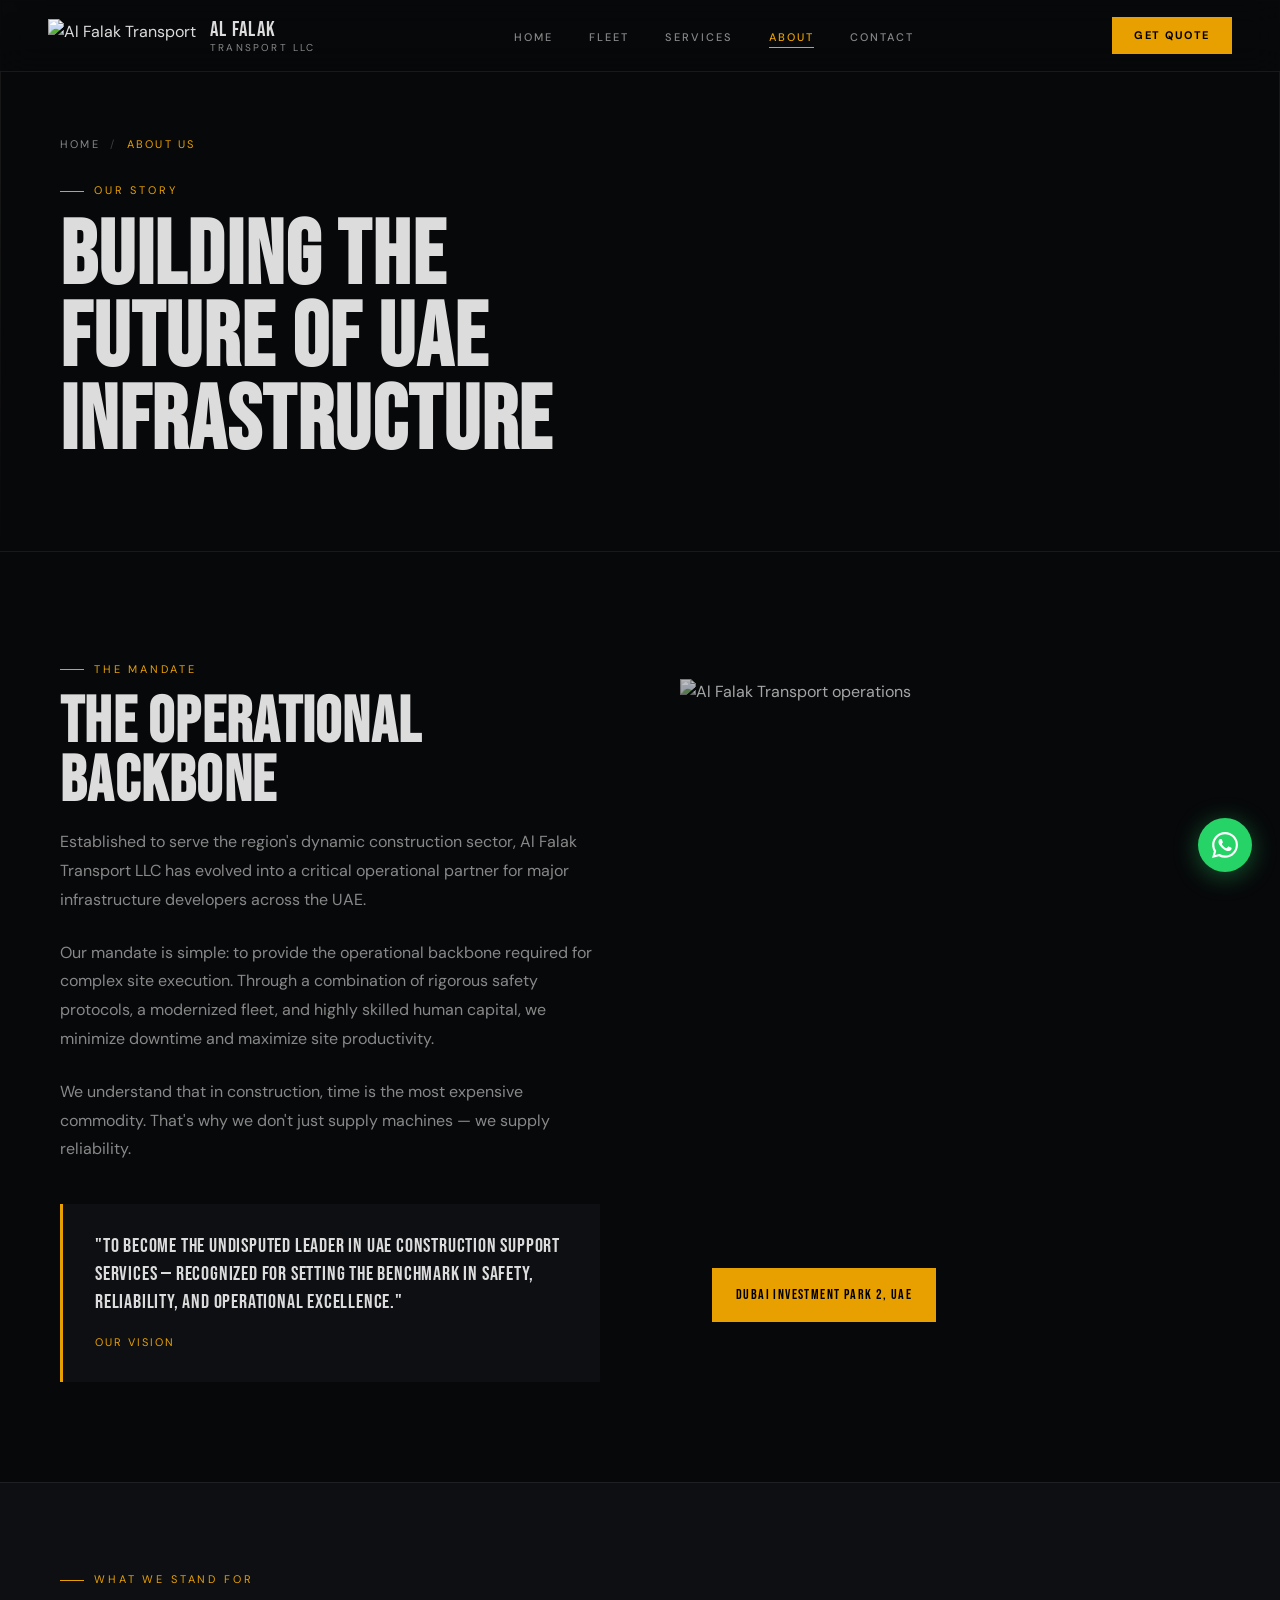
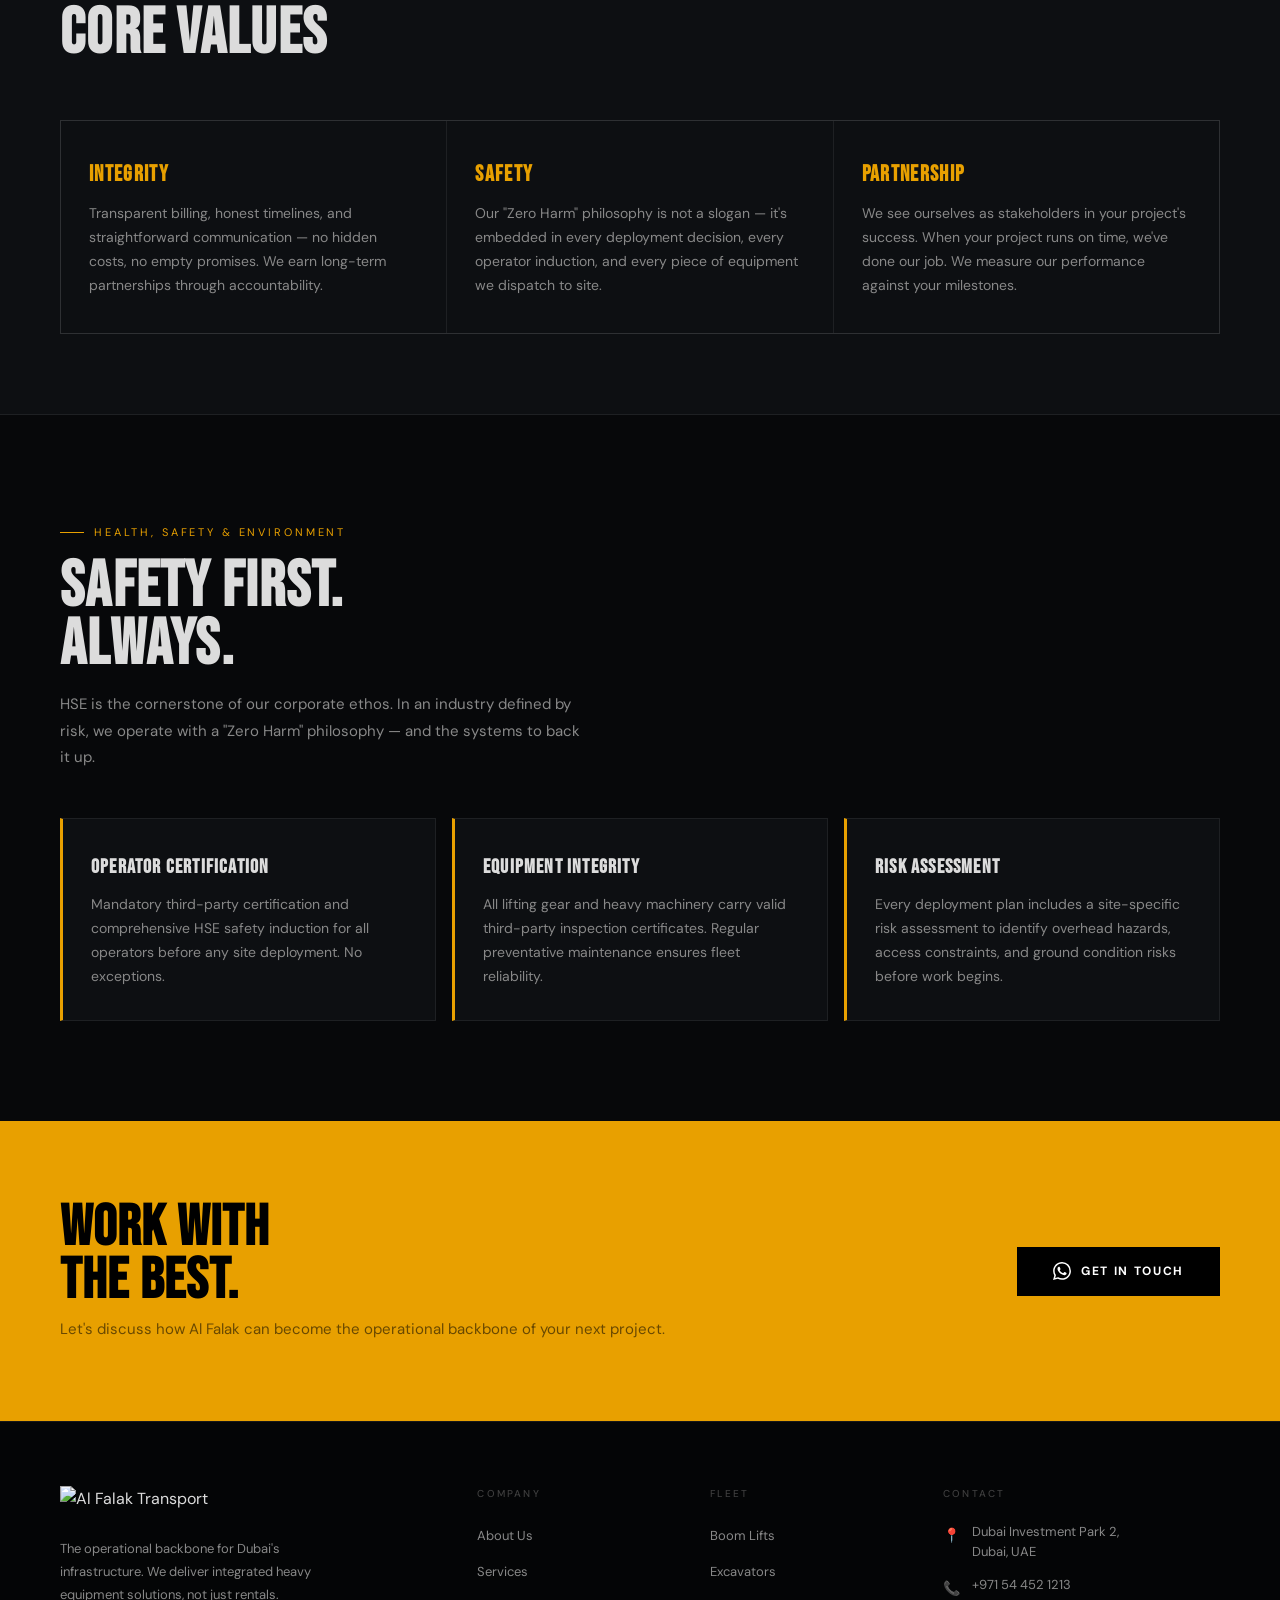
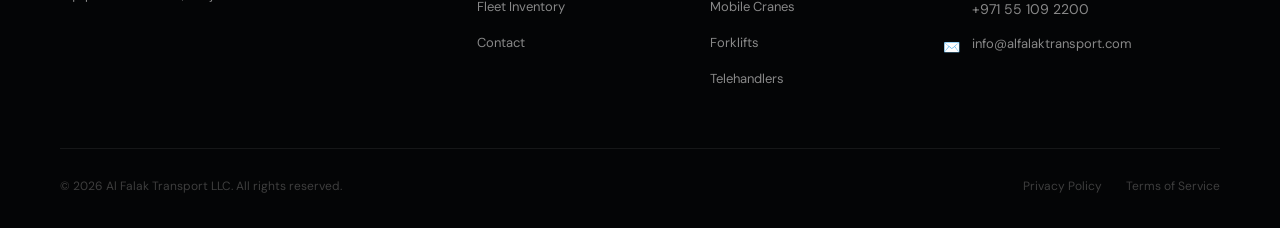
==== commit 9c24e8a1: "this new number" ====
--- a/about.html
+++ b/about.html
@@ -1,15 +1,20 @@
 <!DOCTYPE html>
 <html lang="en">
+
 <head>
   <meta charset="UTF-8">
   <meta name="viewport" content="width=device-width, initial-scale=1.0">
   <title>About Us — Al Falak Transport LLC</title>
-  <meta name="description" content="Al Falak Transport LLC — established to serve the UAE's dynamic construction sector, built on integrity, safety, and operational excellence.">
+  <meta name="description"
+    content="Al Falak Transport LLC — established to serve the UAE's dynamic construction sector, built on integrity, safety, and operational excellence.">
   <link rel="preconnect" href="https://fonts.googleapis.com">
   <link rel="preconnect" href="https://fonts.gstatic.com" crossorigin>
-  <link href="https://fonts.googleapis.com/css2?family=Bebas+Neue&family=DM+Sans:opsz,wght@9..40,300;9..40,400;9..40,500;9..40,600&display=swap" rel="stylesheet">
+  <link
+    href="https://fonts.googleapis.com/css2?family=Bebas+Neue&family=DM+Sans:opsz,wght@9..40,300;9..40,400;9..40,500;9..40,600&display=swap"
+    rel="stylesheet">
   <link rel="stylesheet" href="style.css">
 </head>
+
 <body>
 
   <!-- NAV -->
@@ -26,7 +31,7 @@
       <li><a href="contact.html">Contact</a></li>
     </ul>
     <div class="nav-right">
-      <a href="https://wa.me/971551092200" class="btn-primary" target="_blank" rel="noopener">Get Quote</a>
+      <a href="https://wa.me/971544521213" class="btn-primary" target="_blank" rel="noopener">Get Quote</a>
       <div class="hamburger" onclick="toggleMenu()">
         <span></span><span></span><span></span>
       </div>
@@ -38,19 +43,21 @@
     <a href="services.html">Services</a>
     <a href="about.html" class="active">About Us</a>
     <a href="contact.html">Contact</a>
-    <a href="https://wa.me/971551092200" target="_blank" style="color:#25D366">WhatsApp Us</a>
+    <a href="https://wa.me/971544521213" target="_blank" style="color:#25D366">WhatsApp Us</a>
   </div>
 
   <!-- PAGE HERO -->
   <div class="page-hero">
     <div class="page-hero-bg">
-      <img src="https://images.unsplash.com/photo-1541888946425-d81bb19240f5?q=80&w=1800&auto=format&fit=crop" alt="" loading="eager">
+      <img src="https://images.unsplash.com/photo-1541888946425-d81bb19240f5?q=80&w=1800&auto=format&fit=crop" alt=""
+        loading="eager">
     </div>
     <div class="page-hero-gradient"></div>
     <div class="page-hero-content">
       <p class="breadcrumb"><a href="index.html">Home</a> &nbsp;/&nbsp; <span>About Us</span></p>
       <div class="section-label fade-up d1">Our Story</div>
-      <h1 class="section-title fade-up d2" style="font-size: clamp(52px,7vw,96px);">Building the<br>Future of UAE<br>Infrastructure</h1>
+      <h1 class="section-title fade-up d2" style="font-size: clamp(52px,7vw,96px);">Building the<br>Future of
+        UAE<br>Infrastructure</h1>
     </div>
   </div>
 
@@ -61,26 +68,35 @@
         <div class="section-label">The Mandate</div>
         <h2 class="section-title">The Operational<br>Backbone</h2>
         <p style="font-size: 16px; color: var(--text-muted); line-height: 1.8; margin-bottom: 24px;">
-          Established to serve the region's dynamic construction sector, Al Falak Transport LLC has evolved into a critical operational partner for major infrastructure developers across the UAE.
+          Established to serve the region's dynamic construction sector, Al Falak Transport LLC has evolved into a
+          critical operational partner for major infrastructure developers across the UAE.
         </p>
         <p style="font-size: 16px; color: var(--text-muted); line-height: 1.8; margin-bottom: 24px;">
-          Our mandate is simple: to provide the operational backbone required for complex site execution. Through a combination of rigorous safety protocols, a modernized fleet, and highly skilled human capital, we minimize downtime and maximize site productivity.
+          Our mandate is simple: to provide the operational backbone required for complex site execution. Through a
+          combination of rigorous safety protocols, a modernized fleet, and highly skilled human capital, we minimize
+          downtime and maximize site productivity.
         </p>
         <p style="font-size: 16px; color: var(--text-muted); line-height: 1.8;">
-          We understand that in construction, time is the most expensive commodity. That's why we don't just supply machines — we supply reliability.
+          We understand that in construction, time is the most expensive commodity. That's why we don't just supply
+          machines — we supply reliability.
         </p>
 
         <!-- Vision quote -->
-        <div style="margin-top: 40px; padding: 28px 32px; border-left: 3px solid var(--accent); background: var(--bg-card);">
-          <p style="font-family: var(--font-display); font-size: 20px; letter-spacing: 0.04em; line-height: 1.4; color: var(--text); margin-bottom: 12px;">
-            "To become the undisputed leader in UAE construction support services — recognized for setting the benchmark in safety, reliability, and operational excellence."
+        <div
+          style="margin-top: 40px; padding: 28px 32px; border-left: 3px solid var(--accent); background: var(--bg-card);">
+          <p
+            style="font-family: var(--font-display); font-size: 20px; letter-spacing: 0.04em; line-height: 1.4; color: var(--text); margin-bottom: 12px;">
+            "To become the undisputed leader in UAE construction support services — recognized for setting the benchmark
+            in safety, reliability, and operational excellence."
           </p>
-          <span style="font-size: 11px; letter-spacing: 0.18em; text-transform: uppercase; color: var(--accent);">Our Vision</span>
+          <span style="font-size: 11px; letter-spacing: 0.18em; text-transform: uppercase; color: var(--accent);">Our
+            Vision</span>
         </div>
       </div>
       <div>
         <div class="about-img">
-          <img src="https://images.unsplash.com/photo-1541888946425-d81bb19240f5?q=80&w=900&auto=format&fit=crop" alt="Al Falak Transport operations" loading="lazy">
+          <img src="https://images.unsplash.com/photo-1541888946425-d81bb19240f5?q=80&w=900&auto=format&fit=crop"
+            alt="Al Falak Transport operations" loading="lazy">
           <div class="about-img-badge">Dubai Investment Park 2, UAE</div>
         </div>
       </div>
@@ -88,7 +104,8 @@
   </section>
 
   <!-- VALUES -->
-  <section style="padding: 0 60px 100px; background: var(--bg-card); border-top: 1px solid var(--border); border-bottom: 1px solid var(--border); padding: 80px 60px;">
+  <section
+    style="padding: 0 60px 100px; background: var(--bg-card); border-top: 1px solid var(--border); border-bottom: 1px solid var(--border); padding: 80px 60px;">
     <div class="reveal" style="margin-bottom: 8px;">
       <div class="section-label">What We Stand For</div>
       <h2 class="section-title">Core Values</h2>
@@ -96,15 +113,18 @@
     <div class="values-grid">
       <div class="value-card reveal">
         <h3>Integrity</h3>
-        <p>Transparent billing, honest timelines, and straightforward communication — no hidden costs, no empty promises. We earn long-term partnerships through accountability.</p>
+        <p>Transparent billing, honest timelines, and straightforward communication — no hidden costs, no empty
+          promises. We earn long-term partnerships through accountability.</p>
       </div>
       <div class="value-card reveal">
         <h3>Safety</h3>
-        <p>Our "Zero Harm" philosophy is not a slogan — it's embedded in every deployment decision, every operator induction, and every piece of equipment we dispatch to site.</p>
+        <p>Our "Zero Harm" philosophy is not a slogan — it's embedded in every deployment decision, every operator
+          induction, and every piece of equipment we dispatch to site.</p>
       </div>
       <div class="value-card reveal">
         <h3>Partnership</h3>
-        <p>We see ourselves as stakeholders in your project's success. When your project runs on time, we've done our job. We measure our performance against your milestones.</p>
+        <p>We see ourselves as stakeholders in your project's success. When your project runs on time, we've done our
+          job. We measure our performance against your milestones.</p>
       </div>
     </div>
   </section>
@@ -115,21 +135,25 @@
       <div class="section-label">Health, Safety & Environment</div>
       <h2 class="section-title">Safety First.<br>Always.</h2>
       <p class="section-desc" style="margin-top: 16px;">
-        HSE is the cornerstone of our corporate ethos. In an industry defined by risk, we operate with a "Zero Harm" philosophy — and the systems to back it up.
+        HSE is the cornerstone of our corporate ethos. In an industry defined by risk, we operate with a "Zero Harm"
+        philosophy — and the systems to back it up.
       </p>
     </div>
     <div class="hse-grid">
       <div class="hse-card reveal">
         <h3>Operator Certification</h3>
-        <p>Mandatory third-party certification and comprehensive HSE safety induction for all operators before any site deployment. No exceptions.</p>
+        <p>Mandatory third-party certification and comprehensive HSE safety induction for all operators before any site
+          deployment. No exceptions.</p>
       </div>
       <div class="hse-card reveal">
         <h3>Equipment Integrity</h3>
-        <p>All lifting gear and heavy machinery carry valid third-party inspection certificates. Regular preventative maintenance ensures fleet reliability.</p>
+        <p>All lifting gear and heavy machinery carry valid third-party inspection certificates. Regular preventative
+          maintenance ensures fleet reliability.</p>
       </div>
       <div class="hse-card reveal">
         <h3>Risk Assessment</h3>
-        <p>Every deployment plan includes a site-specific risk assessment to identify overhead hazards, access constraints, and ground condition risks before work begins.</p>
+        <p>Every deployment plan includes a site-specific risk assessment to identify overhead hazards, access
+          constraints, and ground condition risks before work begins.</p>
       </div>
     </div>
   </section>
@@ -140,8 +164,11 @@
       <h2>Work With<br>The Best.</h2>
       <p>Let's discuss how Al Falak can become the operational backbone of your next project.</p>
     </div>
-    <a href="https://wa.me/971551092200" class="btn-dark" target="_blank" rel="noopener">
-      <svg width="18" height="18" viewBox="0 0 24 24" fill="currentColor"><path d="M17.472 14.382c-.297-.149-1.758-.867-2.03-.967-.273-.099-.471-.148-.67.15-.197.297-.767.966-.94 1.164-.173.199-.347.223-.644.075-.297-.15-1.255-.463-2.39-1.475-.883-.788-1.48-1.761-1.653-2.059-.173-.297-.018-.458.13-.606.134-.133.298-.347.446-.52.149-.174.198-.298.298-.497.099-.198.05-.371-.025-.52-.075-.149-.669-1.612-.916-2.207-.242-.579-.487-.5-.669-.51-.173-.008-.371-.01-.57-.01-.198 0-.52.074-.792.372-.272.297-1.04 1.016-1.04 2.479 0 1.462 1.065 2.875 1.213 3.074.149.198 2.096 3.2 5.077 4.487.709.306 1.262.489 1.694.625.712.227 1.36.195 1.871.118.571-.085 1.758-.719 2.006-1.413.248-.694.248-1.289.173-1.413-.074-.124-.272-.198-.57-.347m-5.421 7.403h-.004a9.87 9.87 0 01-5.031-1.378l-.361-.214-3.741.982.998-3.648-.235-.374a9.86 9.86 0 01-1.51-5.26c.001-5.45 4.436-9.884 9.888-9.884 2.64 0 5.122 1.03 6.988 2.898a9.825 9.825 0 012.893 6.994c-.003 5.45-4.437 9.884-9.885 9.884m8.413-18.297A11.815 11.815 0 0012.05 0C5.495 0 .16 5.335.157 11.892c0 2.096.547 4.142 1.588 5.945L.057 24l6.305-1.654a11.882 11.882 0 005.683 1.448h.005c6.554 0 11.89-5.335 11.893-11.893a11.821 11.821 0 00-3.48-8.413Z"/></svg>
+    <a href="https://wa.me/971544521213" class="btn-dark" target="_blank" rel="noopener">
+      <svg width="18" height="18" viewBox="0 0 24 24" fill="currentColor">
+        <path
+          d="M17.472 14.382c-.297-.149-1.758-.867-2.03-.967-.273-.099-.471-.148-.67.15-.197.297-.767.966-.94 1.164-.173.199-.347.223-.644.075-.297-.15-1.255-.463-2.39-1.475-.883-.788-1.48-1.761-1.653-2.059-.173-.297-.018-.458.13-.606.134-.133.298-.347.446-.52.149-.174.198-.298.298-.497.099-.198.05-.371-.025-.52-.075-.149-.669-1.612-.916-2.207-.242-.579-.487-.5-.669-.51-.173-.008-.371-.01-.57-.01-.198 0-.52.074-.792.372-.272.297-1.04 1.016-1.04 2.479 0 1.462 1.065 2.875 1.213 3.074.149.198 2.096 3.2 5.077 4.487.709.306 1.262.489 1.694.625.712.227 1.36.195 1.871.118.571-.085 1.758-.719 2.006-1.413.248-.694.248-1.289.173-1.413-.074-.124-.272-.198-.57-.347m-5.421 7.403h-.004a9.87 9.87 0 01-5.031-1.378l-.361-.214-3.741.982.998-3.648-.235-.374a9.86 9.86 0 01-1.51-5.26c.001-5.45 4.436-9.884 9.888-9.884 2.64 0 5.122 1.03 6.988 2.898a9.825 9.825 0 012.893 6.994c-.003 5.45-4.437 9.884-9.885 9.884m8.413-18.297A11.815 11.815 0 0012.05 0C5.495 0 .16 5.335.157 11.892c0 2.096.547 4.142 1.588 5.945L.057 24l6.305-1.654a11.882 11.882 0 005.683 1.448h.005c6.554 0 11.89-5.335 11.893-11.893a11.821 11.821 0 00-3.48-8.413Z" />
+      </svg>
       Get In Touch
     </a>
   </div>
@@ -151,7 +178,8 @@
     <div class="footer-top">
       <div class="footer-brand">
         <a href="index.html"><img src="https://alfalaktransport.com/static/img/logo.png" alt="Al Falak Transport"></a>
-        <p>The operational backbone for Dubai's infrastructure. We deliver integrated heavy equipment solutions, not just rentals.</p>
+        <p>The operational backbone for Dubai's infrastructure. We deliver integrated heavy equipment solutions, not
+          just rentals.</p>
       </div>
       <div class="footer-col">
         <h4>Company</h4>
@@ -180,7 +208,11 @@
         </div>
         <div class="footer-contact-row">
           <span class="footer-contact-icon">📞</span>
-          <p><a href="tel:+971551092200">+971 55 109 2200</a></p>
+          <p><a href="tel:+971544521213">+971 54 452 1213</a><br>
+            <a href="tel:+971551092200"
+              style="font-size: 14px; color: var(--text-muted); margin-top: 4px; display: inline-block;">+971 55 109
+              2200</a>
+          </p>
         </div>
         <div class="footer-contact-row">
           <span class="footer-contact-icon">✉️</span>
@@ -194,10 +226,14 @@
     </div>
   </footer>
 
-  <a href="https://wa.me/971551092200" class="wa-float" target="_blank" rel="noopener" aria-label="WhatsApp">
-    <svg viewBox="0 0 24 24"><path d="M17.472 14.382c-.297-.149-1.758-.867-2.03-.967-.273-.099-.471-.148-.67.15-.197.297-.767.966-.94 1.164-.173.199-.347.223-.644.075-.297-.15-1.255-.463-2.39-1.475-.883-.788-1.48-1.761-1.653-2.059-.173-.297-.018-.458.13-.606.134-.133.298-.347.446-.52.149-.174.198-.298.298-.497.099-.198.05-.371-.025-.52-.075-.149-.669-1.612-.916-2.207-.242-.579-.487-.5-.669-.51-.173-.008-.371-.01-.57-.01-.198 0-.52.074-.792.372-.272.297-1.04 1.016-1.04 2.479 0 1.462 1.065 2.875 1.213 3.074.149.198 2.096 3.2 5.077 4.487.709.306 1.262.489 1.694.625.712.227 1.36.195 1.871.118.571-.085 1.758-.719 2.006-1.413.248-.694.248-1.289.173-1.413-.074-.124-.272-.198-.57-.347m-5.421 7.403h-.004a9.87 9.87 0 01-5.031-1.378l-.361-.214-3.741.982.998-3.648-.235-.374a9.86 9.86 0 01-1.51-5.26c.001-5.45 4.436-9.884 9.888-9.884 2.64 0 5.122 1.03 6.988 2.898a9.825 9.825 0 012.893 6.994c-.003 5.45-4.437 9.884-9.885 9.884m8.413-18.297A11.815 11.815 0 0012.05 0C5.495 0 .16 5.335.157 11.892c0 2.096.547 4.142 1.588 5.945L.057 24l6.305-1.654a11.882 11.882 0 005.683 1.448h.005c6.554 0 11.89-5.335 11.893-11.893a11.821 11.821 0 00-3.48-8.413Z"/></svg>
+  <a href="https://wa.me/971544521213" class="wa-float" target="_blank" rel="noopener" aria-label="WhatsApp">
+    <svg viewBox="0 0 24 24">
+      <path
+        d="M17.472 14.382c-.297-.149-1.758-.867-2.03-.967-.273-.099-.471-.148-.67.15-.197.297-.767.966-.94 1.164-.173.199-.347.223-.644.075-.297-.15-1.255-.463-2.39-1.475-.883-.788-1.48-1.761-1.653-2.059-.173-.297-.018-.458.13-.606.134-.133.298-.347.446-.52.149-.174.198-.298.298-.497.099-.198.05-.371-.025-.52-.075-.149-.669-1.612-.916-2.207-.242-.579-.487-.5-.669-.51-.173-.008-.371-.01-.57-.01-.198 0-.52.074-.792.372-.272.297-1.04 1.016-1.04 2.479 0 1.462 1.065 2.875 1.213 3.074.149.198 2.096 3.2 5.077 4.487.709.306 1.262.489 1.694.625.712.227 1.36.195 1.871.118.571-.085 1.758-.719 2.006-1.413.248-.694.248-1.289.173-1.413-.074-.124-.272-.198-.57-.347m-5.421 7.403h-.004a9.87 9.87 0 01-5.031-1.378l-.361-.214-3.741.982.998-3.648-.235-.374a9.86 9.86 0 01-1.51-5.26c.001-5.45 4.436-9.884 9.888-9.884 2.64 0 5.122 1.03 6.988 2.898a9.825 9.825 0 012.893 6.994c-.003 5.45-4.437 9.884-9.885 9.884m8.413-18.297A11.815 11.815 0 0012.05 0C5.495 0 .16 5.335.157 11.892c0 2.096.547 4.142 1.588 5.945L.057 24l6.305-1.654a11.882 11.882 0 005.683 1.448h.005c6.554 0 11.89-5.335 11.893-11.893a11.821 11.821 0 00-3.48-8.413Z" />
+    </svg>
   </a>
 
   <script src="main.js" defer></script>
 </body>
-</html>
+
+</html>
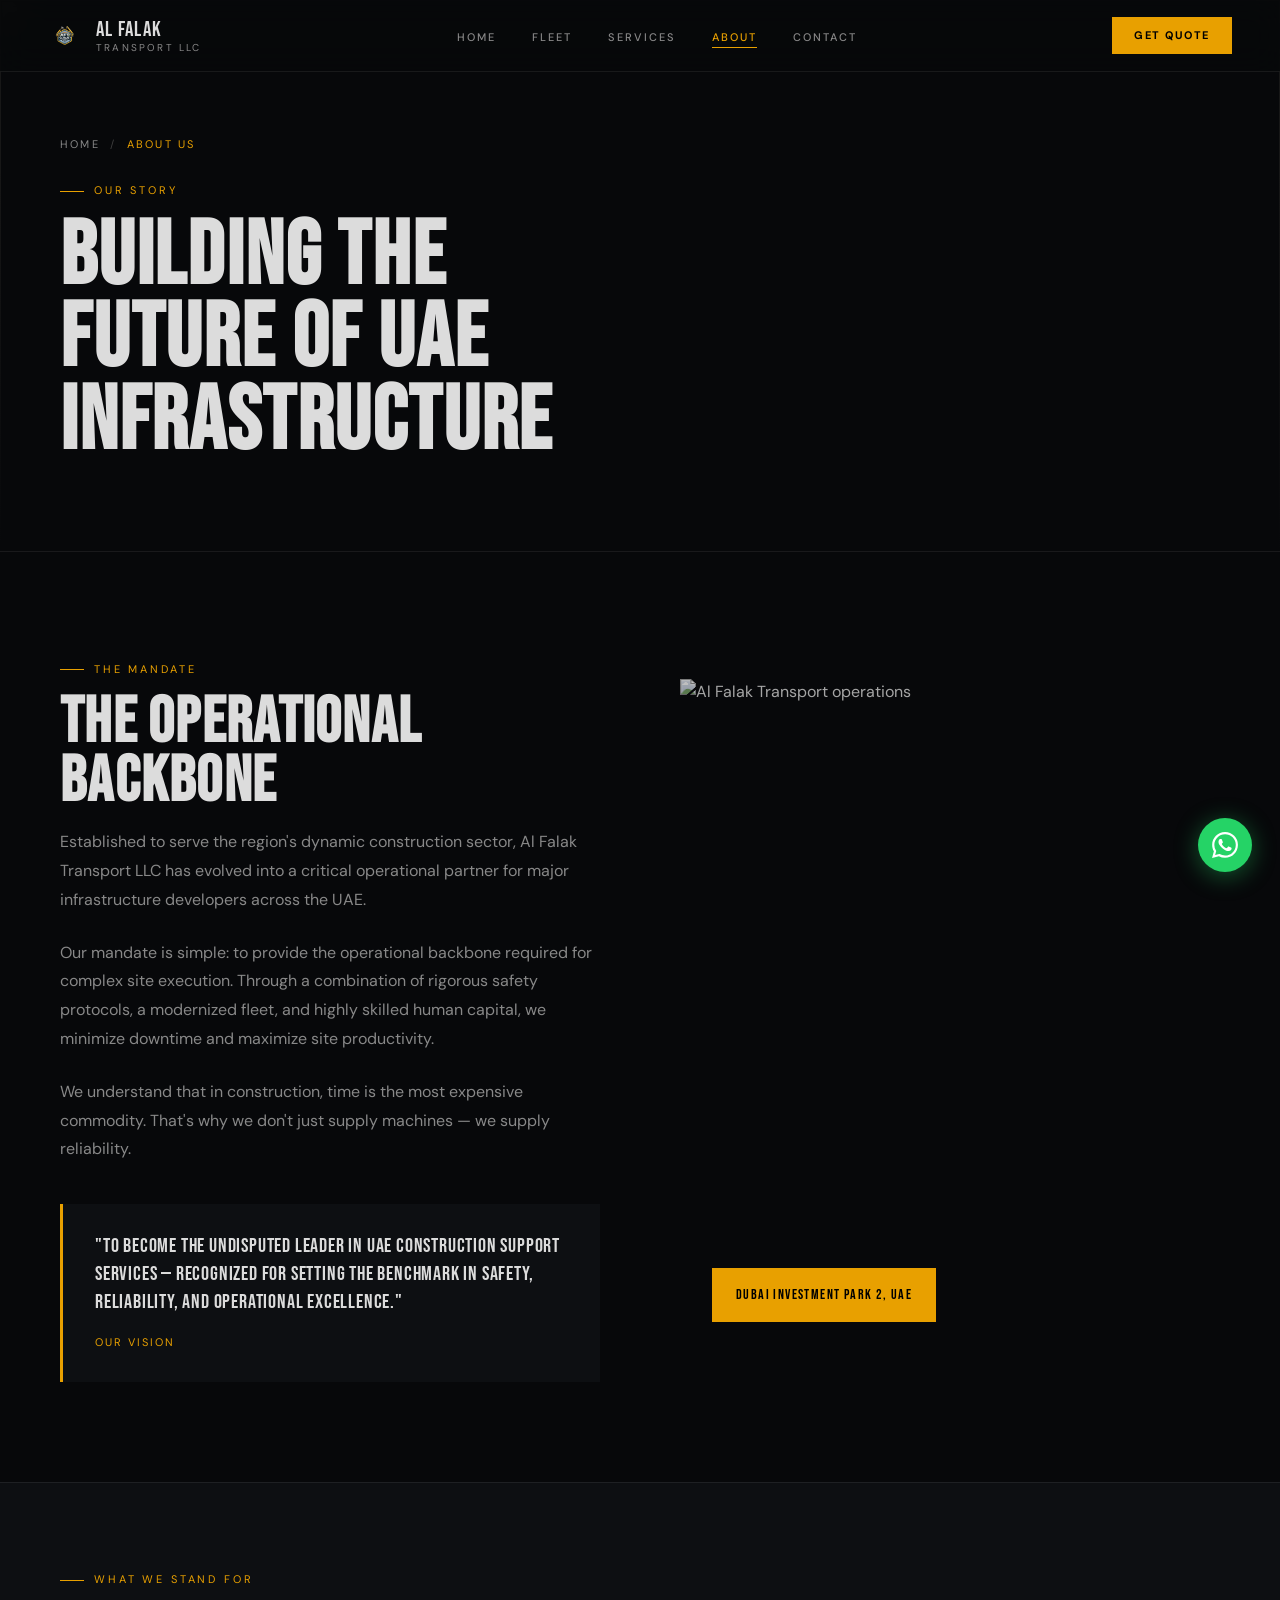
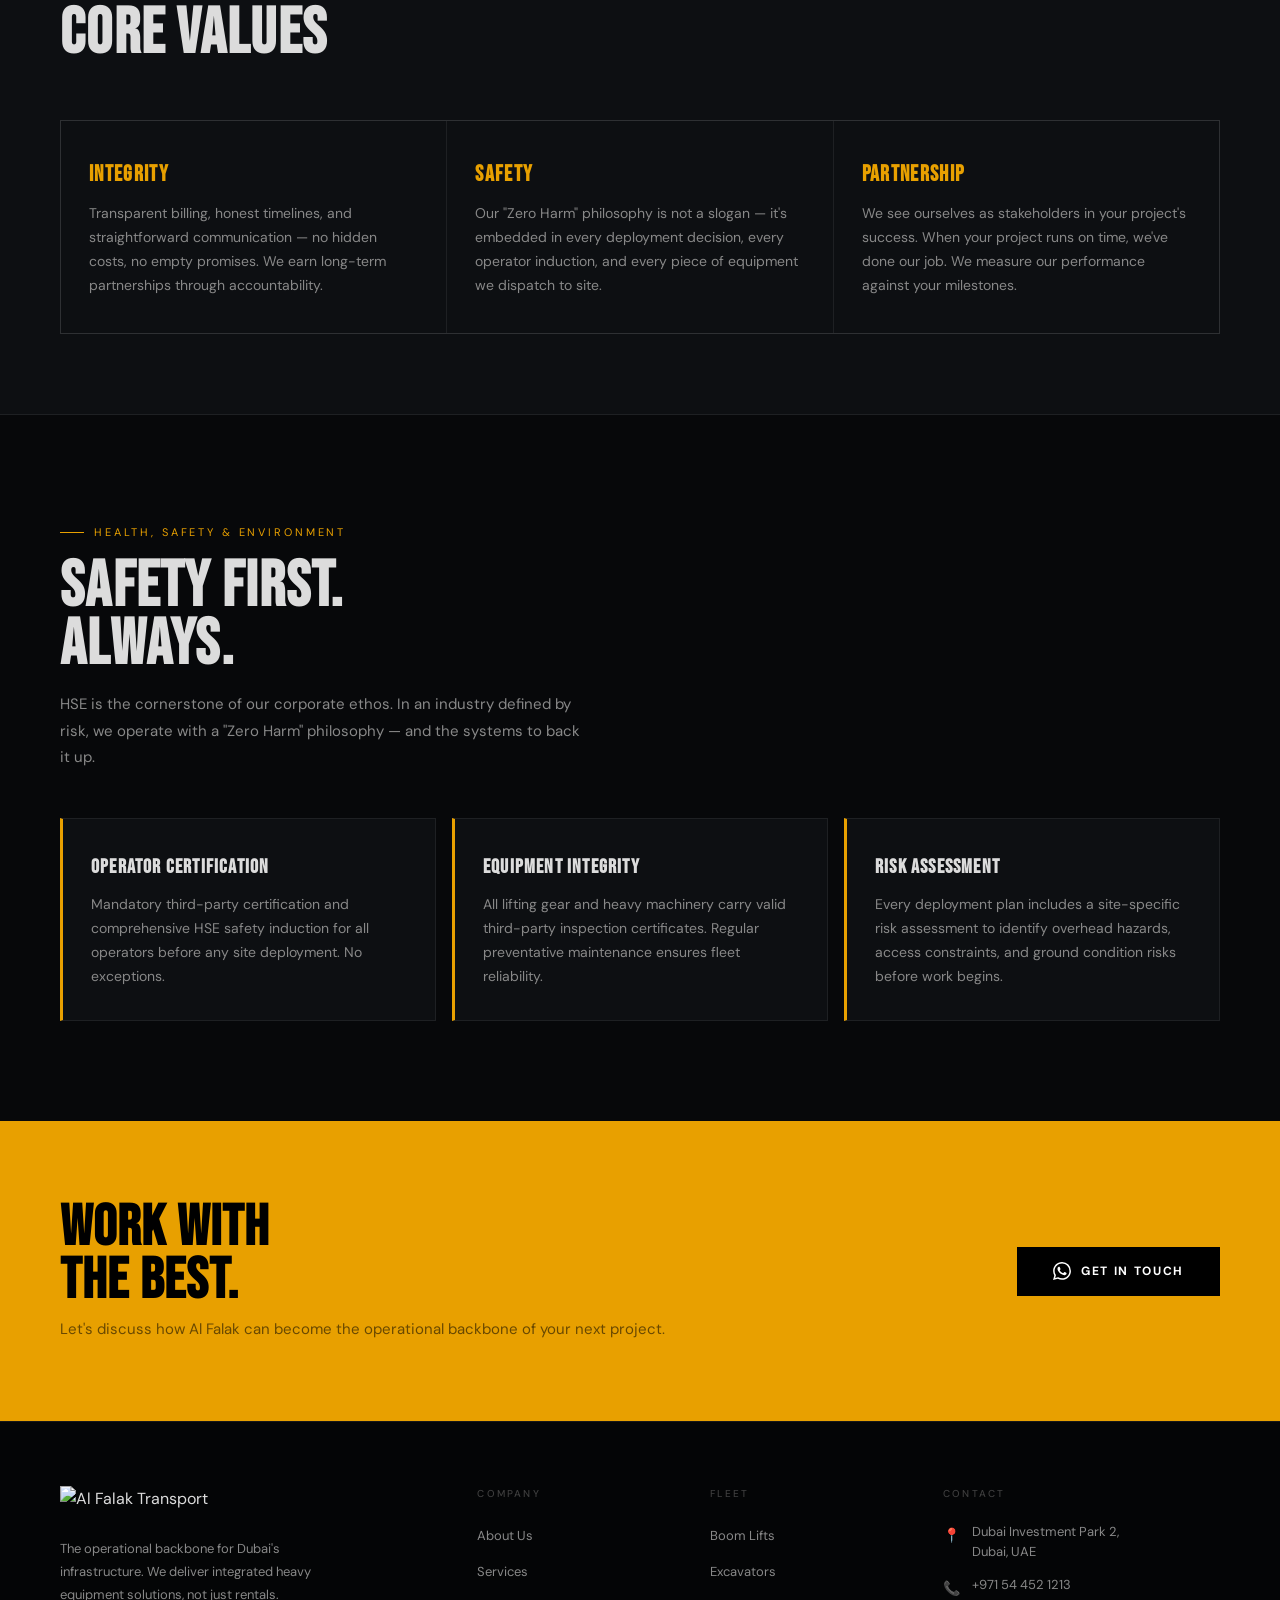
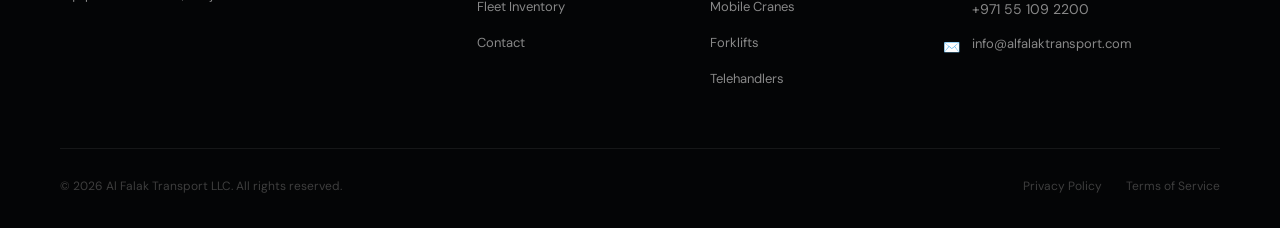
==== commit 77810ba1: "static logo" ====
--- a/about.html
+++ b/about.html
@@ -20,7 +20,7 @@
   <!-- NAV -->
   <nav class="nav">
     <a href="index.html" class="nav-logo">
-      <img src="https://alfalaktransport.com/static/img/logo.png" alt="Al Falak Transport">
+      <img src="logo/logo.png" alt="Al Falak Transport">
       <div class="nav-logo-text">Al Falak <span>Transport LLC</span></div>
     </a>
     <ul class="nav-links">
